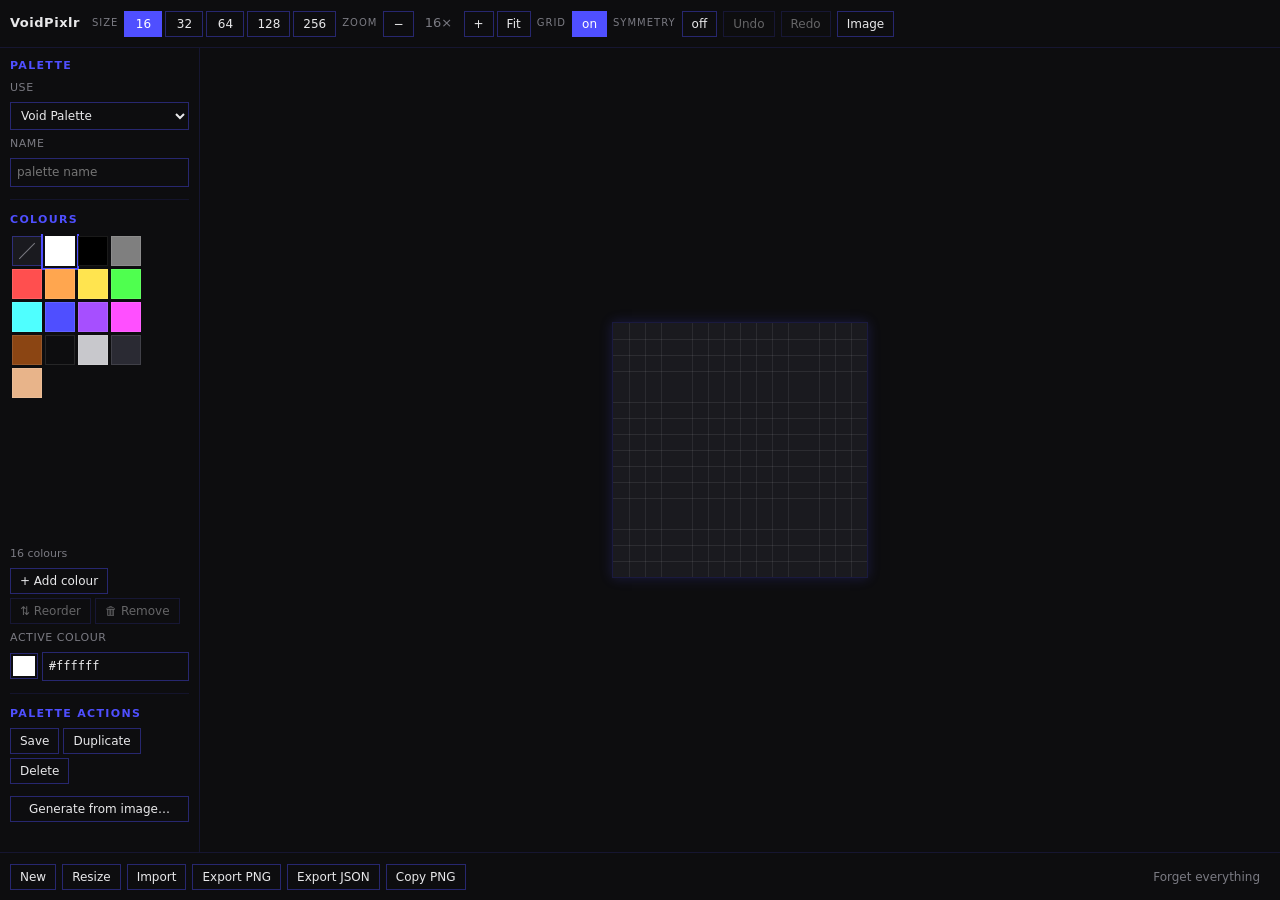
==== index.html @ ae6edea1 "VoidPixlr v2.0 — the pixel-art canvas and photo-to-pixel-art pipeline A pixel-art canvas for 16 to 2" ====
<!DOCTYPE html>
<html lang="en">
<head>
<meta charset="utf-8">
<meta name="viewport" content="width=device-width, initial-scale=1">
<title>VoidPixlr — pixel art, and photos into pixels</title>
<meta name="description" content="A pixel-art canvas for 16 to 256px art. Load a photo, frame it under a grid, pull a palette out of it and convert it to pixel art — entirely in your browser, with nothing ever uploaded.">
<meta name="color-scheme" content="dark">
<meta name="referrer" content="no-referrer">
<link rel="icon" href="data:image/svg+xml,%3Csvg xmlns='http://www.w3.org/2000/svg' viewBox='0 0 16 16'%3E%3Crect width='16' height='16' fill='%230d0d0f'/%3E%3Crect x='2' y='2' width='5' height='5' fill='%234f4fff'/%3E%3Crect x='9' y='9' width='5' height='5' fill='%23e8e8ea'/%3E%3C/svg%3E">
<link rel="stylesheet" href="css/style.css">
</head>
<body>

<div class="app">

  <!-- ── Top bar ──────────────────────────────────────────────────────────── -->
  <!-- Every group is labelled. A bare "G" or a naked row of numbers gave no
       clue what it was; the label says what the group is, and the button
       says what the group is doing. -->
  <header class="top-bar" id="top">
    <span class="wordmark">VoidPixlr</span>

    <div class="group" role="group" aria-label="Canvas size">
      <span class="group-label">Size</span>
      <button type="button" class="btn size-btn" id="size-16">16</button>
      <button type="button" class="btn size-btn" id="size-32">32</button>
      <button type="button" class="btn size-btn" id="size-64">64</button>
      <button type="button" class="btn size-btn" id="size-128">128</button>
      <button type="button" class="btn size-btn" id="size-256">256</button>
    </div>

    <div class="group" role="group" aria-label="Zoom">
      <span class="group-label">Zoom</span>
      <button type="button" class="btn" id="zoom-out" aria-label="Zoom out">&minus;</button>
      <span class="readout" id="zoom-readout">16&times;</span>
      <button type="button" class="btn" id="zoom-in" aria-label="Zoom in">+</button>
      <button type="button" class="btn" id="zoom-fit">Fit</button>
    </div>

    <div class="group" role="group" aria-label="Grid lines">
      <span class="group-label">Grid</span>
      <button type="button" class="btn" id="grid-toggle" title="Grid lines (G)">on</button>
    </div>

    <div class="group" role="group" aria-label="Symmetry">
      <span class="group-label">Symmetry</span>
      <button type="button" class="btn" id="symmetry-toggle" title="Symmetry (S)">off</button>
    </div>

    <button type="button" class="btn" id="undo">Undo</button>
    <button type="button" class="btn" id="redo">Redo</button>
    <button type="button" class="btn" id="workspace-toggle" title="Image workspace (W)">Image</button>
  </header>

  <!-- ── The alert bar ────────────────────────────────────────────────────── -->
  <!-- A failed load used to write its message into a panel that was hidden,
       so the app said nothing at all. This is always where it goes. -->
  <div class="alert" id="alert" hidden>
    <span class="alert-text" id="alert-text"></span>
    <button type="button" class="btn" id="alert-dismiss">Dismiss</button>
  </div>

  <!-- ── Reference strip ──────────────────────────────────────────────────── -->
  <div class="reference-strip" id="reference-strip" hidden>
    <span class="group-label">Reference</span>
    <button type="button" class="btn" id="reference-load">Load&hellip;</button>
    <span class="strip-name" id="reference-name">image</span>
    <div class="group" role="group" aria-label="Reference mode">
      <span class="group-label">Mode</span>
      <button type="button" class="btn" id="reference-mode" title="Reference mode (M)">off</button>
    </div>
    <label class="strip-label" for="reference-opacity">
      Opacity
      <input type="range" id="reference-opacity" min="0" max="100" value="50">
      <span class="readout" id="reference-opacity-value">50%</span>
    </label>
    <div class="group" role="group" aria-label="Reference fit">
      <span class="group-label">Fit</span>
      <button type="button" class="btn" id="reference-fit" title="Reference fit (F)">cover</button>
    </div>
    <button type="button" class="btn" id="reference-clear">Clear</button>
    <span class="never">never uploaded</span>
  </div>

  <!-- ── Inline panels ────────────────────────────────────────────────────── -->
  <div class="panel-row" id="panels">
    <div class="inline-panel" id="resize-panel" hidden>
      <span id="resize-label">Resize?</span>
      <button type="button" class="btn" id="resize-confirm">Resize</button>
      <button type="button" class="btn" id="resize-cancel">Cancel</button>
    </div>

    <div class="inline-panel" id="export-panel" hidden>
      <span class="panel-label">PNG scale</span>
      <button type="button" class="btn" id="export-scale-1">1&times;</button>
      <button type="button" class="btn" id="export-scale-4">4&times;</button>
      <button type="button" class="btn" id="export-scale-8">8&times;</button>
      <button type="button" class="btn" id="export-scale-16">16&times;</button>
      <button type="button" class="btn" id="export-scale-32">32&times;</button>
      <button type="button" class="btn" id="export-background">Background: transparent</button>
    </div>

    <div class="inline-panel" id="import-panel" hidden>
      <button type="button" class="btn" id="import-json">Import JSON&hellip;</button>
      <button type="button" class="btn" id="import-png">Import PNG&hellip;</button>
      <button type="button" class="btn" id="import-reference">Load PNG as reference&hellip;</button>
      <span class="panel-label">JSON palette</span>
      <button type="button" class="btn import-mode is-active" id="import-adopt">Adopt the file&rsquo;s</button>
      <button type="button" class="btn import-mode" id="import-remap">Remap to mine</button>
      <button type="button" class="btn" id="import-scale" hidden>Scale</button>
      <button type="button" class="btn" id="import-crop" hidden>Crop top-left</button>
      <span class="panel-error" id="import-error"></span>
    </div>
  </div>

  <!-- ── Sidebar ──────────────────────────────────────────────────────────── -->
  <aside class="sidebar" id="sidebar">
    <div class="side-block">

      <section class="side-group">
        <h2 class="side-title">Palette</h2>
        <label class="side-label" for="palette-select">Use</label>
        <select id="palette-select" class="select"></select>

        <label class="side-label" for="palette-name">Name</label>
        <input type="text" id="palette-name" class="text-input" aria-label="Palette name" placeholder="palette name">
      </section>

      <section class="side-group">
        <h2 class="side-title">Colours</h2>
        <div class="swatch-grid" id="swatch-grid"></div>
        <p class="side-note" id="palette-count"></p>
        <p class="side-note accent-note" id="palette-stage-note" hidden></p>

        <div class="side-row wrap">
          <button type="button" class="btn" id="palette-add">+ Add</button>
          <button type="button" class="btn" id="palette-reorder">&#8645; Reorder</button>
          <button type="button" class="btn" id="palette-remove">&#128465; Remove</button>
        </div>

        <label class="side-label" for="colour-input">Active colour</label>
        <div class="side-row">
          <input type="color" id="colour-input" aria-label="Pick a colour">
          <input type="text" id="colour-hex" class="text-input hex-input" aria-label="Hex colour" placeholder="#rrggbb" spellcheck="false">
        </div>
      </section>

      <section class="side-group">
        <h2 class="side-title">Palette actions</h2>
        <div class="side-row wrap">
          <button type="button" class="btn" id="palette-save">Save</button>
          <button type="button" class="btn" id="palette-duplicate">Duplicate</button>
          <button type="button" class="btn" id="palette-delete">Delete</button>
        </div>

        <button type="button" class="btn wide" id="palette-generate">Generate from image&hellip;</button>
        <p class="side-note" id="sidebar-note"></p>
      </section>

    </div>
  </aside>

  <!-- ── Centre ───────────────────────────────────────────────────────────── -->
  <main class="centre" id="centre">

    <div class="canvas-view" id="canvas-view">
      <div class="canvas-region" id="canvas-region">
        <canvas class="art-canvas" id="art-canvas" width="256" height="256"></canvas>
      </div>
    </div>

    <div class="workspace" id="workspace" hidden>

      <div class="ws-blocks">
        <!-- The scrolling part. The primary action is pinned below it, so it
             can never be scrolled out of reach or sliced in half. -->
        <div class="ws-scroll">

        <section class="ws-block">
          <h2 class="ws-title">Source</h2>
          <p class="ws-note" id="ws-load-note"></p>
          <div class="ws-row">
            <span class="panel-label">Framing</span>
            <button type="button" class="btn" id="ws-fit">Fit</button>
            <button type="button" class="btn" id="ws-pixel">Pixel</button>
            <button type="button" class="btn" id="ws-zoom-out">&minus;</button>
            <span class="readout" id="ws-zoom-readout">1&times;</span>
            <button type="button" class="btn" id="ws-zoom-in">+</button>
          </div>

          <div class="ws-slider">
            <label for="ws-black">Black point <span class="readout" id="ws-black-value">0%</span></label>
            <input type="range" id="ws-black" min="0" max="40" value="0">
          </div>
          <div class="ws-slider">
            <label for="ws-white">White point <span class="readout" id="ws-white-value">100%</span></label>
            <input type="range" id="ws-white" min="60" max="100" value="100">
          </div>
          <div class="ws-slider">
            <label for="ws-brightness">Brightness <span class="readout" id="ws-brightness-value">100%</span></label>
            <input type="range" id="ws-brightness" min="0" max="200" value="100">
          </div>
          <div class="ws-slider">
            <label for="ws-contrast">Contrast <span class="readout" id="ws-contrast-value">100%</span></label>
            <input type="range" id="ws-contrast" min="0" max="200" value="100">
          </div>
          <div class="ws-slider">
            <label for="ws-saturation">Saturation <span class="readout" id="ws-saturation-value">100%</span></label>
            <input type="range" id="ws-saturation" min="0" max="200" value="100">
          </div>
          <div class="ws-slider">
            <label for="ws-hue">Hue shift <span class="readout" id="ws-hue-value">0&deg;</span></label>
            <input type="range" id="ws-hue" min="-180" max="180" value="0">
          </div>
          <div class="ws-row">
            <label class="check"><input type="checkbox" id="ws-grey"> Greyscale</label>
            <button type="button" class="btn" id="ws-auto-levels" title="Auto levels (L)">Auto levels</button>
          </div>
        </section>

        <section class="ws-block">
          <h2 class="ws-title">Palette</h2>
          <div class="ws-row">
            <span class="panel-label">Colours</span>
            <button type="button" class="btn" id="ws-count-16">16</button>
            <button type="button" class="btn is-active" id="ws-count-32">32</button>
            <button type="button" class="btn" id="ws-count-64">64</button>
            <button type="button" class="btn" id="ws-extract">Extract</button>
          </div>
          <p class="ws-note" id="ws-palette-status"></p>

          <div class="ws-tune" id="ws-tune" hidden>
            <div class="ws-slider">
              <label for="ws-tune-saturation">Saturation</label>
              <input type="range" id="ws-tune-saturation" min="0" max="200" value="100">
            </div>
            <div class="ws-slider">
              <label for="ws-tune-brightness">Brightness</label>
              <input type="range" id="ws-tune-brightness" min="0" max="200" value="100">
            </div>
            <div class="ws-slider">
              <label for="ws-tune-contrast">Contrast</label>
              <input type="range" id="ws-tune-contrast" min="0" max="200" value="100">
            </div>
            <div class="ws-slider">
              <label for="ws-tune-hue">Hue shift</label>
              <input type="range" id="ws-tune-hue" min="-180" max="180" value="0">
            </div>
            <div class="ws-slider">
              <label for="ws-tune-posterise">Posterise</label>
              <input type="range" id="ws-tune-posterise" min="0" max="8" value="0">
            </div>
            <div class="ws-row wrap">
              <button type="button" class="btn" id="ws-preset-pop">Sprite pop</button>
              <button type="button" class="btn" id="ws-preset-muted">Muted</button>
              <button type="button" class="btn" id="ws-preset-deep">Deep</button>
              <button type="button" class="btn" id="ws-preset-pastel">Pastel</button>
              <button type="button" class="btn" id="ws-preset-normalise">Normalise</button>
            </div>
            <p class="ws-note" id="ws-tune-status"></p>
          </div>

          <div class="ws-targets" id="ws-targets" hidden>
            <div class="ws-row wrap">
              <button type="button" class="btn" id="ws-target-replace">Replace active</button>
              <button type="button" class="btn" id="ws-target-append">Append</button>
              <button type="button" class="btn" id="ws-target-new">Save as new&hellip;</button>
              <button type="button" class="btn" id="ws-stage-cancel">Cancel</button>
            </div>
            <div class="ws-row">
              <input type="text" id="ws-target-name" class="text-input" placeholder="new palette name" aria-label="New palette name">
            </div>
          </div>
        </section>

        <section class="ws-block">
          <h2 class="ws-title">Convert</h2>
          <div class="ws-row">
            <span class="panel-label">Size</span>
            <button type="button" class="btn" id="ws-size-16">16</button>
            <button type="button" class="btn is-active" id="ws-size-32">32</button>
            <button type="button" class="btn" id="ws-size-64">64</button>
            <button type="button" class="btn" id="ws-size-128">128</button>
            <button type="button" class="btn" id="ws-size-256">256</button>
          </div>
          <div class="ws-row">
            <span class="panel-label">Sample</span>
            <button type="button" class="btn import-mode is-active" data-group="ws-sample" data-value="average" id="ws-sample-average">Average</button>
            <button type="button" class="btn import-mode" data-group="ws-sample" data-value="nearest" id="ws-sample-nearest">Nearest</button>
          </div>
          <div class="ws-row wrap">
            <span class="panel-label">Match</span>
            <button type="button" class="btn import-mode is-active" data-group="ws-match" data-value="flat" id="ws-match-flat">Flat</button>
            <button type="button" class="btn import-mode" data-group="ws-match" data-value="bayer" id="ws-match-bayer">Bayer</button>
            <button type="button" class="btn import-mode" data-group="ws-match" data-value="floyd" id="ws-match-floyd">Floyd</button>
            <button type="button" class="btn import-mode" data-group="ws-match" data-value="clustered" id="ws-match-clustered">Clustered</button>
          </div>
        </section>

        </div>

        <!-- The pinned action. It never scrolls away and is never cut. -->
        <div class="ws-foot">
          <button type="button" class="btn wide accent-btn" id="ws-convert">Convert to canvas</button>
          <p class="ws-note" id="ws-status"></p>
        </div>
      </div>

      <div class="ws-stage">
        <!-- The pane label is a header, not an overlay: it used to sit on top
             of the image, and the grid lines ran through the text. -->
        <div class="ws-pane">
          <div class="pane-head"><span class="pane-label">Source &middot; pan and zoom</span></div>
          <canvas id="source-pane"></canvas>
          <p class="pane-empty" id="ws-source-empty">Drop an image here, or press I</p>
        </div>
        <div class="ws-pane">
          <div class="pane-head"><span class="pane-label">Result &middot; live</span></div>
          <canvas id="preview-pane"></canvas>
        </div>
      </div>

    </div>
  </main>

  <!-- ── Bottom bar ───────────────────────────────────────────────────────── -->
  <!-- The artwork's own lifecycle: make it, bring it in, take it out. The top
       bar is for working on it. -->
  <footer class="bottom-bar" id="bottom">
    <button type="button" class="btn" id="new-canvas" title="New (R)">New</button>
    <button type="button" class="btn" id="resize-toggle">Resize</button>
    <button type="button" class="btn" id="import">Import</button>
    <button type="button" class="btn" id="export-png">Export PNG</button>
    <button type="button" class="btn" id="export-json">Export JSON</button>
    <button type="button" class="btn" id="copy-png">Copy PNG</button>
    <span class="spacer"></span>
    <button type="button" class="btn dim" id="forget">Forget everything</button>
  </footer>

</div>

<!-- Hidden file inputs. Nothing is uploaded — these files are read locally. -->
<input type="file" id="file-image" accept="image/*" hidden>
<input type="file" id="file-json" accept="application/json,.json" hidden>
<input type="file" id="file-png" accept="image/png" hidden>

<script src="js/quantise.js"></script>
<script src="js/palette.js"></script>
<script src="js/history.js"></script>
<script src="js/storage.js"></script>
<script src="js/canvas.js"></script>
<script src="js/reference.js"></script>
<script src="js/io.js"></script>
<script src="js/workspace.js"></script>
<script src="js/app.js"></script>
</body>
</html>
---- css/style.css ----
/* ==========================================================================
   VoidPixlr — style.css

   The Void aesthetic, unchanged from v1 and still the product:

     · no gradients
     · no rounded corners
     · no animations and no transitions
     · no shadows, except the canvas glow

   The type is the operating system's. No web fonts, no CDN, no third-party
   anything — the page loads exactly the files it needs, from its own server.
   ========================================================================== */

:root {
  --bg: #0d0d0f;
  --fg: #e8e8ea;
  --muted: #7a7a82;
  --accent: #4f4fff;
  --accent-soft: rgba(79, 79, 255, 0.20);
  --edge: rgba(79, 79, 255, 0.40);
  --pixel-empty: #1a1a1f;
  --grid-line: rgba(255, 255, 255, 0.08);
  --wash: rgba(13, 13, 15, 0.45);

  --topbar: 48px;
  --strip: 36px;
  --sidebar: 200px;
  --font: Inter, "JetBrains Mono", system-ui, -apple-system, sans-serif;
}

* {
  box-sizing: border-box;
}

/* The `hidden` attribute must win over any layout rule below it — several
   elements here are laid out with flex or grid, which would otherwise
   override the browser's own `[hidden] { display: none }`. */
[hidden] {
  display: none !important;
}

html,
body {
  height: 100%;
}

body {
  margin: 0;
  background: var(--bg);
  color: var(--fg);
  font-family: var(--font);
  font-size: 13px;
  line-height: 1.45;
  -webkit-font-smoothing: antialiased;
}

/* ── Layout ──────────────────────────────────────────────────────────────── */

.app {
  display: grid;
  grid-template-columns: var(--sidebar) minmax(0, 1fr);
  grid-template-rows: auto auto auto auto minmax(0, 1fr) auto;
  grid-template-areas:
    "top     top"
    "alert   alert"
    "strip   strip"
    "panels  panels"
    "sidebar centre"
    "bottom  bottom";
  height: 100vh;
  width: 100%;
}

.top-bar { grid-area: top; }
.alert { grid-area: alert; }
.reference-strip { grid-area: strip; }
.panel-row { grid-area: panels; }
.sidebar { grid-area: sidebar; }
.centre { grid-area: centre; }
.bottom-bar { grid-area: bottom; }

/* ── The top bar ──────────────────────────────────────────────────────────── */

.top-bar {
  display: flex;
  align-items: center;
  gap: 6px;
  height: var(--topbar);
  padding: 0 10px;
  border-bottom: 1px solid rgba(79, 79, 255, 0.14);
  overflow-x: auto;
}

.wordmark {
  font-weight: 600;
  letter-spacing: 0.04em;
  margin-right: 6px;
  white-space: nowrap;
}

.spacer {
  flex: 1 1 auto;
}

.group {
  display: flex;
  align-items: center;
  gap: 3px;
}

/* The label that says what a group of buttons is for. Without it a row of
   numbers, or a lone "G", gave no clue. Uppercase and letter-spaced, to
   match the workspace's section titles. */
.group-label {
  color: var(--muted);
  font-size: 10px;
  letter-spacing: 0.1em;
  text-transform: uppercase;
  white-space: nowrap;
  margin-right: 3px;
}

/* The alert bar. A failed load used to write into a panel that was hidden,
   so the app said nothing at all. */
.alert {
  display: flex;
  align-items: center;
  gap: 10px;
  padding: 7px 10px;
  border-bottom: 1px solid rgba(255, 79, 79, 0.35);
  background: rgba(255, 79, 79, 0.08);
}

.alert-text {
  color: #ff8080;
  font-size: 12px;
}

.alert .btn {
  margin-left: auto;
  flex: 0 0 auto;
}

.readout {
  display: inline-block;
  min-width: 44px;
  text-align: center;
  color: var(--muted);
  font-variant-numeric: tabular-nums;
  white-space: nowrap;
}

/* ── Buttons ──────────────────────────────────────────────────────────────── */

.btn {
  appearance: none;
  background: transparent;
  border: 1px solid var(--edge);
  border-radius: 0;
  color: var(--fg);
  font: inherit;
  font-size: 12px;
  line-height: 1;
  padding: 6px 9px;
  cursor: pointer;
  white-space: nowrap;
}

.btn:hover:not(:disabled) {
  border-color: var(--accent);
}

.btn:focus-visible {
  outline: 1px solid var(--accent);
  outline-offset: 1px;
}

.btn:disabled {
  opacity: 0.4;
  cursor: default;
}

.btn.is-active {
  background: var(--accent);
  border-color: var(--accent);
  color: #ffffff;
}

.btn.dim {
  border-color: transparent;
  color: var(--muted);
}

.btn.dim:hover {
  color: var(--fg);
}

.btn.wide {
  width: 100%;
  text-align: center;
  margin-top: 6px;
}

.accent-btn {
  border-color: var(--accent);
  color: var(--accent);
}

.accent-btn:hover {
  background: var(--accent);
  color: #ffffff;
}

.size-btn {
  min-width: 38px;
}

/* ── The reference strip ───────────────────────────────────────────────────── */

.reference-strip {
  display: flex;
  align-items: center;
  gap: 8px;
  height: var(--strip);
  padding: 0 10px;
  border-bottom: 1px solid rgba(79, 79, 255, 0.14);
  background: rgba(79, 79, 255, 0.04);
  overflow-x: auto;
}

.strip-name {
  color: var(--muted);
  max-width: 220px;
  overflow: hidden;
  text-overflow: ellipsis;
  white-space: nowrap;
}

.strip-label {
  display: flex;
  align-items: center;
  gap: 6px;
  color: var(--muted);
  white-space: nowrap;
}

.never {
  color: var(--accent);
  border: 1px solid var(--edge);
  padding: 3px 7px;
  font-size: 11px;
  letter-spacing: 0.06em;
  text-transform: uppercase;
  white-space: nowrap;
}

/* ── Inline panels ─────────────────────────────────────────────────────────── */

.panel-row:empty {
  display: none;
}

.inline-panel {
  display: flex;
  align-items: center;
  gap: 6px;
  flex-wrap: wrap;
  padding: 6px 10px;
  border-bottom: 1px solid rgba(79, 79, 255, 0.14);
}

.inline-panel[hidden] {
  display: none;
}

.panel-label {
  color: var(--muted);
  font-size: 11px;
  letter-spacing: 0.05em;
  text-transform: uppercase;
}

.panel-error {
  color: #ff4f4f;
  font-size: 12px;
}

/* ── The sidebar ───────────────────────────────────────────────────────────── */

.sidebar {
  border-right: 1px solid rgba(79, 79, 255, 0.14);
  padding: 10px;
  display: grid;
  /* Palette, colours, actions. The colours section takes the slack, so the
     swatch grid is the only thing that ever scrolls — no control is ever
     cut in half by the edge of the column. */
  grid-template-rows: auto minmax(0, 1fr) auto;
  gap: 12px;
  min-height: 0;
  overflow-y: auto;
}

.side-block {
  display: contents;
}

/* A titled group inside the sidebar, so the controls are not one long
   undifferentiated list. */
.side-group {
  display: flex;
  flex-direction: column;
  gap: 6px;
  padding-bottom: 12px;
  border-bottom: 1px solid rgba(79, 79, 255, 0.12);
  min-height: 0;
}

.side-group > * {
  flex: 0 0 auto;
}

.side-group:last-child {
  padding-bottom: 0;
  border-bottom: none;
}

.side-title {
  margin: 0;
  color: var(--accent);
  font-size: 11px;
  letter-spacing: 0.12em;
  text-transform: uppercase;
  font-weight: 600;
}

.side-label {
  color: var(--muted);
  font-size: 11px;
  letter-spacing: 0.05em;
  text-transform: uppercase;
}

.side-row {
  display: flex;
  align-items: center;
  gap: 4px;
}

.side-row.wrap {
  flex-wrap: wrap;
}

.side-note {
  margin: 0;
  color: var(--muted);
  font-size: 11px;
  min-height: 14px;
}

.accent-note {
  color: var(--accent);
}

.select,
.text-input {
  background: transparent;
  border: 1px solid var(--edge);
  border-radius: 0;
  color: var(--fg);
  font: inherit;
  font-size: 12px;
  padding: 5px 6px;
  width: 100%;
}

.select:focus,
.text-input:focus {
  outline: none;
  border-color: var(--accent);
}

.hex-input {
  font-family: "JetBrains Mono", ui-monospace, monospace;
}

input[type="color"] {
  appearance: none;
  -webkit-appearance: none;
  background: transparent;
  border: 1px solid var(--edge);
  border-radius: 0;
  padding: 0;
  width: 34px;
  height: 26px;
  cursor: pointer;
}

input[type="color"]::-webkit-color-swatch-wrapper {
  padding: 2px;
}

input[type="color"]::-webkit-color-swatch {
  border: none;
  border-radius: 0;
}

input[type="color"]::-moz-color-swatch {
  border: none;
  border-radius: 0;
}

/* ── The swatch grid ───────────────────────────────────────────────────────── */

/* The swatch grid is the only part of the sidebar that scrolls. It takes
   the slack the column has and keeps everything else at its natural size,
   so no button is ever sliced by the edge. */
.swatch-grid {
  display: grid;
  grid-template-columns: repeat(4, 30px);
  align-content: start;
  gap: 3px;
  flex: 1 1 auto;
  min-height: 0;
  max-height: 460px;
  overflow-y: auto;
  padding: 2px;
}

.swatch {
  appearance: none;
  width: 30px;
  height: 30px;
  padding: 0;
  border: 1px solid rgba(255, 255, 255, 0.10);
  border-radius: 0;
  cursor: pointer;
  position: relative;
}

.swatch.is-active {
  outline: 2px solid var(--accent);
  outline-offset: 2px;
}

.swatch.is-drop {
  outline: 2px dashed var(--accent);
  outline-offset: 1px;
}

.swatch.is-dragging {
  opacity: 0.4;
}

/* The eraser tile: a slash, visually distinct from a colour. Drawn with a
   rotated rule rather than a gradient — the aesthetic forbids gradients. */
.swatch-eraser {
  background: var(--pixel-empty);
  border-color: var(--edge);
  position: relative;
}

.swatch-eraser::after {
  content: "";
  position: absolute;
  left: 50%;
  top: 50%;
  width: 22px;
  height: 1px;
  background: var(--muted);
  transform: translate(-50%, -50%) rotate(-45deg);
}

/* ── The centre ────────────────────────────────────────────────────────────── */

.centre {
  position: relative;
  min-width: 0;
  min-height: 0;
  overflow: hidden;
}

.canvas-view {
  position: absolute;
  inset: 0;
}

.canvas-view[hidden] {
  display: none;
}

.canvas-region {
  width: 100%;
  height: 100%;
  overflow: auto;
  display: flex;
  align-items: center;
  justify-content: center;
  padding: 16px;
}

.art-canvas {
  display: block;
  border: 1px solid var(--accent-soft);
  box-shadow: 0 0 12px var(--accent-soft);
  touch-action: none;
  cursor: crosshair;
  image-rendering: pixelated;
}

.canvas-view.is-drop-target .art-canvas {
  border-color: var(--accent);
}

/* ── The Image workspace ───────────────────────────────────────────────────── */

.workspace {
  position: absolute;
  inset: 0;
  display: grid;
  grid-template-columns: 268px minmax(0, 1fr);
  min-height: 0;
}

.workspace[hidden] {
  display: none;
}

.ws-blocks {
  border-right: 1px solid rgba(79, 79, 255, 0.14);
  display: grid;
  grid-template-rows: minmax(0, 1fr) auto;
  min-height: 0;
}

/* The scrolling column of controls. */
.ws-scroll {
  overflow-y: auto;
  padding: 10px;
  min-height: 0;
}

/* The pinned action. "Convert to canvas" is the point of the whole
   workspace, so it sits at the bottom of the column, always visible —
   never scrolled out of reach and never sliced in half by the edge. */
.ws-foot {
  border-top: 1px solid rgba(79, 79, 255, 0.14);
  padding: 8px 10px;
  background: var(--bg);
}

.ws-foot .ws-note {
  margin: 6px 0 0;
}

.ws-block {
  padding-bottom: 12px;
  margin-bottom: 12px;
  border-bottom: 1px solid rgba(79, 79, 255, 0.12);
}

.ws-block:last-child {
  border-bottom: none;
}

.ws-title {
  margin: 0 0 8px;
  font-size: 11px;
  letter-spacing: 0.12em;
  text-transform: uppercase;
  color: var(--accent);
  font-weight: 600;
}

.ws-note {
  margin: 6px 0;
  color: var(--muted);
  font-size: 11px;
  line-height: 1.4;
}

.ws-row {
  display: flex;
  align-items: center;
  gap: 4px;
  margin-bottom: 6px;
}

.ws-row.wrap {
  flex-wrap: wrap;
}

.ws-slider {
  margin-bottom: 6px;
}

.ws-slider label {
  display: flex;
  justify-content: space-between;
  color: var(--muted);
  font-size: 11px;
  margin-bottom: 2px;
}

.ws-tune,
.ws-targets {
  margin-top: 8px;
  padding-top: 8px;
  border-top: 1px solid rgba(79, 79, 255, 0.12);
}

.check {
  display: flex;
  align-items: center;
  gap: 5px;
  color: var(--muted);
  font-size: 11px;
}

.ws-stage {
  display: grid;
  grid-template-columns: minmax(0, 1fr) minmax(0, 1fr);
  min-width: 0;
  min-height: 0;
}

.ws-pane {
  position: relative;
  display: grid;
  grid-template-rows: auto minmax(0, 1fr);
  min-width: 0;
  min-height: 0;
  border-right: 1px solid rgba(79, 79, 255, 0.14);
  overflow: hidden;
}

.ws-pane:last-child {
  border-right: none;
}

/* The pane's own header row. The label used to float over the canvas, and
   the grid lines ran straight through the text. */
.pane-head {
  border-bottom: 1px solid rgba(79, 79, 255, 0.14);
  padding: 5px 8px;
  min-height: 24px;
  display: flex;
  align-items: center;
}

.ws-pane canvas {
  display: block;
  width: 100%;
  height: 100%;
  image-rendering: pixelated;
  touch-action: none;
}

#source-pane {
  cursor: grab;
}

#source-pane.is-panning {
  cursor: grabbing;
}

.pane-label {
  color: var(--muted);
  font-size: 10px;
  letter-spacing: 0.1em;
  text-transform: uppercase;
  pointer-events: none;
}

.pane-empty {
  position: absolute;
  top: 50%;
  left: 0;
  right: 0;
  margin: 0;
  text-align: center;
  color: var(--muted);
  font-size: 12px;
  pointer-events: none;
}

.pane-empty[hidden] {
  display: none;
}

/* ── The bottom bar ────────────────────────────────────────────────────────── */

.bottom-bar {
  display: flex;
  align-items: center;
  gap: 6px;
  height: var(--topbar);
  padding: 0 10px;
  border-top: 1px solid rgba(79, 79, 255, 0.14);
}

/* ── Range inputs ──────────────────────────────────────────────────────────── */

input[type="range"] {
  appearance: none;
  -webkit-appearance: none;
  background: transparent;
  width: 100%;
  height: 16px;
  cursor: pointer;
}

input[type="range"]::-webkit-slider-runnable-track {
  height: 1px;
  background: var(--edge);
}

input[type="range"]::-moz-range-track {
  height: 1px;
  background: var(--edge);
}

input[type="range"]::-webkit-slider-thumb {
  -webkit-appearance: none;
  width: 9px;
  height: 13px;
  margin-top: -6px;
  background: var(--accent);
  border: none;
  border-radius: 0;
}

input[type="range"]::-moz-range-thumb {
  width: 9px;
  height: 13px;
  background: var(--accent);
  border: none;
  border-radius: 0;
}

.strip-label input[type="range"] {
  width: 90px;
}

/* ── The 404 page ─────────────────────────────────────────────────────────── */

.notfound {
  display: flex;
  flex-direction: column;
  align-items: flex-start;
  justify-content: center;
  gap: 4px;
  height: 100%;
  padding: 0 10%;
}

.notfound-code {
  margin: 0;
  color: var(--accent);
  letter-spacing: 0.2em;
  font-size: 12px;
}

.notfound-title {
  margin: 0;
  font-size: 28px;
  font-weight: 600;
}

.notfound-text {
  margin: 4px 0 16px;
  color: var(--muted);
}

.notfound-note {
  margin: 24px 0 0;
  color: var(--muted);
  font-size: 11px;
}

/* ── Narrower windows ──────────────────────────────────────────────────────── */

@media (max-width: 1100px) {
  .workspace {
    grid-template-columns: 240px minmax(0, 1fr);
  }

  .ws-stage {
    grid-template-columns: minmax(0, 1fr);
    grid-template-rows: minmax(0, 1fr) minmax(0, 1fr);
  }
}

/* On a short window the sidebar's content is taller than the column, and
   the scroll edge cut the last button in half — which reads as a broken
   layout rather than as a scrollable one. The swatch grid now takes the
   slack instead, so the column never overflows at any height. */
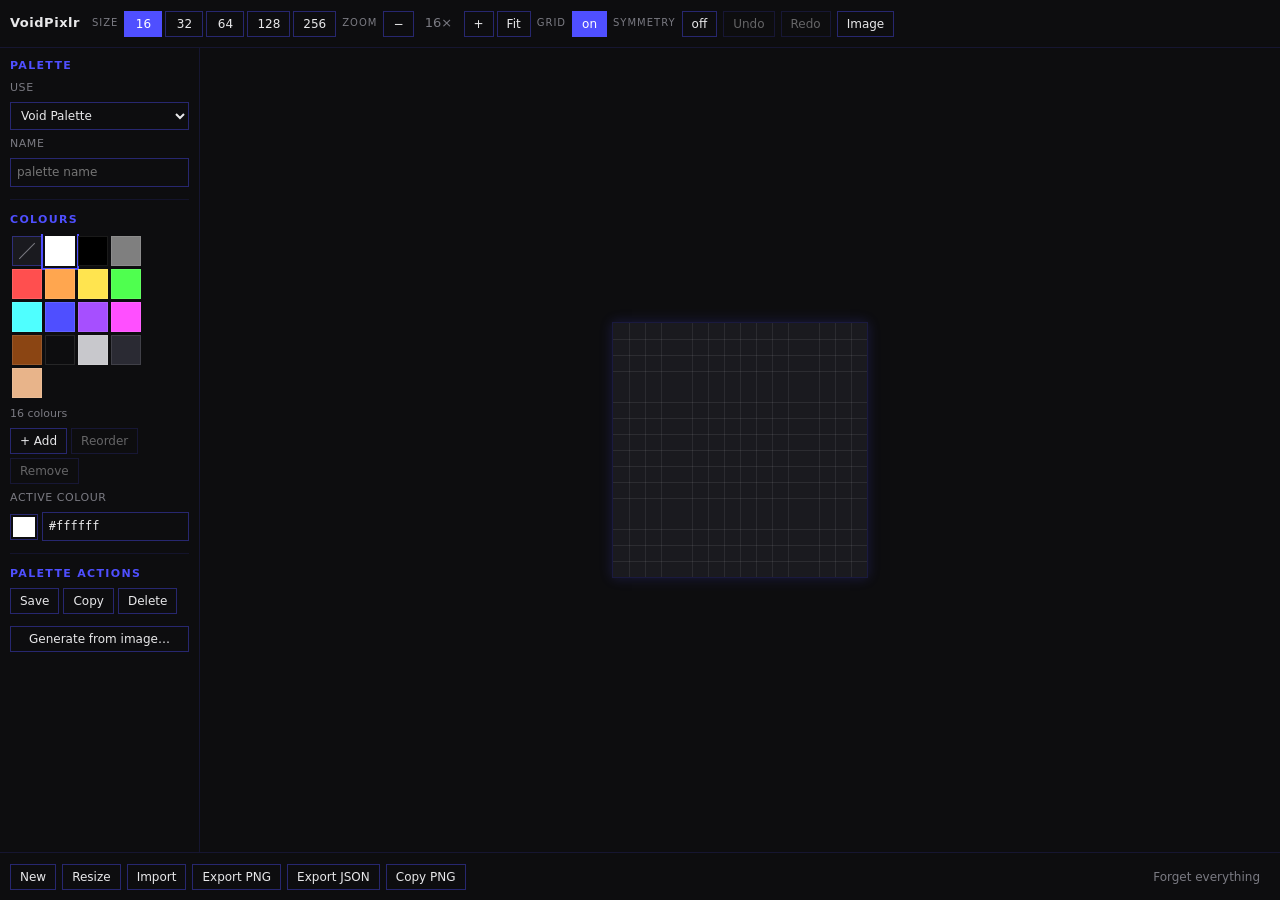
==== commit 84818b60: "Fix the four UI faults the user reported A loaded photo was invisible: the reference mode defaulted " ====
--- a/index.html
+++ b/index.html
@@ -135,8 +135,8 @@
 
         <div class="side-row wrap">
           <button type="button" class="btn" id="palette-add">+ Add</button>
-          <button type="button" class="btn" id="palette-reorder">&#8645; Reorder</button>
-          <button type="button" class="btn" id="palette-remove">&#128465; Remove</button>
+          <button type="button" class="btn" id="palette-reorder">Reorder</button>
+          <button type="button" class="btn" id="palette-remove">Remove</button>
         </div>
 
         <label class="side-label" for="colour-input">Active colour</label>
@@ -150,7 +150,7 @@
         <h2 class="side-title">Palette actions</h2>
         <div class="side-row wrap">
           <button type="button" class="btn" id="palette-save">Save</button>
-          <button type="button" class="btn" id="palette-duplicate">Duplicate</button>
+          <button type="button" class="btn" id="palette-duplicate">Copy</button>
           <button type="button" class="btn" id="palette-delete">Delete</button>
         </div>
 
@@ -180,13 +180,15 @@
         <section class="ws-block">
           <h2 class="ws-title">Source</h2>
           <p class="ws-note" id="ws-load-note"></p>
-          <div class="ws-row">
+          <div class="ws-labelled">
             <span class="panel-label">Framing</span>
-            <button type="button" class="btn" id="ws-fit">Fit</button>
-            <button type="button" class="btn" id="ws-pixel">Pixel</button>
-            <button type="button" class="btn" id="ws-zoom-out">&minus;</button>
-            <span class="readout" id="ws-zoom-readout">1&times;</span>
-            <button type="button" class="btn" id="ws-zoom-in">+</button>
+            <div class="ws-row">
+              <button type="button" class="btn" id="ws-fit">Fit</button>
+              <button type="button" class="btn" id="ws-pixel">Pixel</button>
+              <button type="button" class="btn" id="ws-zoom-out">&minus;</button>
+              <span class="readout" id="ws-zoom-readout">1&times;</span>
+              <button type="button" class="btn" id="ws-zoom-in">+</button>
+            </div>
           </div>
 
           <div class="ws-slider">
@@ -214,19 +216,21 @@
             <input type="range" id="ws-hue" min="-180" max="180" value="0">
           </div>
           <div class="ws-row">
-            <label class="check"><input type="checkbox" id="ws-grey"> Greyscale</label>
-            <button type="button" class="btn" id="ws-auto-levels" title="Auto levels (L)">Auto levels</button>
+              <label class="check"><input type="checkbox" id="ws-grey"> Greyscale</label>
+              <button type="button" class="btn" id="ws-auto-levels" title="Auto levels (L)">Auto levels</button>
           </div>
         </section>
 
         <section class="ws-block">
           <h2 class="ws-title">Palette</h2>
-          <div class="ws-row">
+          <div class="ws-labelled">
             <span class="panel-label">Colours</span>
-            <button type="button" class="btn" id="ws-count-16">16</button>
-            <button type="button" class="btn is-active" id="ws-count-32">32</button>
-            <button type="button" class="btn" id="ws-count-64">64</button>
-            <button type="button" class="btn" id="ws-extract">Extract</button>
+            <div class="ws-row">
+              <button type="button" class="btn" id="ws-count-16">16</button>
+              <button type="button" class="btn is-active" id="ws-count-32">32</button>
+              <button type="button" class="btn" id="ws-count-64">64</button>
+              <button type="button" class="btn" id="ws-extract">Extract</button>
+            </div>
           </div>
           <p class="ws-note" id="ws-palette-status"></p>
 
@@ -252,49 +256,55 @@
               <input type="range" id="ws-tune-posterise" min="0" max="8" value="0">
             </div>
             <div class="ws-row wrap">
-              <button type="button" class="btn" id="ws-preset-pop">Sprite pop</button>
-              <button type="button" class="btn" id="ws-preset-muted">Muted</button>
-              <button type="button" class="btn" id="ws-preset-deep">Deep</button>
-              <button type="button" class="btn" id="ws-preset-pastel">Pastel</button>
-              <button type="button" class="btn" id="ws-preset-normalise">Normalise</button>
+                <button type="button" class="btn" id="ws-preset-pop">Sprite pop</button>
+                <button type="button" class="btn" id="ws-preset-muted">Muted</button>
+                <button type="button" class="btn" id="ws-preset-deep">Deep</button>
+                <button type="button" class="btn" id="ws-preset-pastel">Pastel</button>
+                <button type="button" class="btn" id="ws-preset-normalise">Normalise</button>
             </div>
             <p class="ws-note" id="ws-tune-status"></p>
           </div>
 
           <div class="ws-targets" id="ws-targets" hidden>
             <div class="ws-row wrap">
-              <button type="button" class="btn" id="ws-target-replace">Replace active</button>
-              <button type="button" class="btn" id="ws-target-append">Append</button>
-              <button type="button" class="btn" id="ws-target-new">Save as new&hellip;</button>
-              <button type="button" class="btn" id="ws-stage-cancel">Cancel</button>
-            </div>
-            <div class="ws-row">
-              <input type="text" id="ws-target-name" class="text-input" placeholder="new palette name" aria-label="New palette name">
+                <button type="button" class="btn" id="ws-target-replace">Replace active</button>
+                <button type="button" class="btn" id="ws-target-append">Append</button>
+                <button type="button" class="btn" id="ws-target-new">Save as new&hellip;</button>
+                <button type="button" class="btn" id="ws-stage-cancel">Cancel</button>
+            </div>
+            <div class="ws-row">
+                <input type="text" id="ws-target-name" class="text-input" placeholder="new palette name" aria-label="New palette name">
             </div>
           </div>
         </section>
 
         <section class="ws-block">
           <h2 class="ws-title">Convert</h2>
-          <div class="ws-row">
+          <div class="ws-labelled">
             <span class="panel-label">Size</span>
-            <button type="button" class="btn" id="ws-size-16">16</button>
-            <button type="button" class="btn is-active" id="ws-size-32">32</button>
-            <button type="button" class="btn" id="ws-size-64">64</button>
-            <button type="button" class="btn" id="ws-size-128">128</button>
-            <button type="button" class="btn" id="ws-size-256">256</button>
-          </div>
-          <div class="ws-row">
+            <div class="ws-row">
+              <button type="button" class="btn" id="ws-size-16">16</button>
+              <button type="button" class="btn is-active" id="ws-size-32">32</button>
+              <button type="button" class="btn" id="ws-size-64">64</button>
+              <button type="button" class="btn" id="ws-size-128">128</button>
+              <button type="button" class="btn" id="ws-size-256">256</button>
+            </div>
+          </div>
+          <div class="ws-labelled">
             <span class="panel-label">Sample</span>
-            <button type="button" class="btn import-mode is-active" data-group="ws-sample" data-value="average" id="ws-sample-average">Average</button>
-            <button type="button" class="btn import-mode" data-group="ws-sample" data-value="nearest" id="ws-sample-nearest">Nearest</button>
-          </div>
-          <div class="ws-row wrap">
+            <div class="ws-row">
+              <button type="button" class="btn import-mode is-active" data-group="ws-sample" data-value="average" id="ws-sample-average">Average</button>
+              <button type="button" class="btn import-mode" data-group="ws-sample" data-value="nearest" id="ws-sample-nearest">Nearest</button>
+            </div>
+          </div>
+          <div class="ws-labelled">
             <span class="panel-label">Match</span>
-            <button type="button" class="btn import-mode is-active" data-group="ws-match" data-value="flat" id="ws-match-flat">Flat</button>
-            <button type="button" class="btn import-mode" data-group="ws-match" data-value="bayer" id="ws-match-bayer">Bayer</button>
-            <button type="button" class="btn import-mode" data-group="ws-match" data-value="floyd" id="ws-match-floyd">Floyd</button>
-            <button type="button" class="btn import-mode" data-group="ws-match" data-value="clustered" id="ws-match-clustered">Clustered</button>
+            <div class="ws-row wrap">
+              <button type="button" class="btn import-mode is-active" data-group="ws-match" data-value="flat" id="ws-match-flat">Flat</button>
+              <button type="button" class="btn import-mode" data-group="ws-match" data-value="bayer" id="ws-match-bayer">Bayer</button>
+              <button type="button" class="btn import-mode" data-group="ws-match" data-value="floyd" id="ws-match-floyd">Floyd</button>
+              <button type="button" class="btn import-mode" data-group="ws-match" data-value="clustered" id="ws-match-clustered">Clustered</button>
+            </div>
           </div>
         </section>
 
--- a/css/style.css
+++ b/css/style.css
@@ -31,6 +31,30 @@
 
 * {
   box-sizing: border-box;
+}
+
+/* Scrollbars, in the brand's flat colours. The default light scrollbar
+   was a bright strip down the middle of a very dark page. */
+* {
+  scrollbar-width: thin;
+  scrollbar-color: rgba(79, 79, 255, 0.35) transparent;
+}
+
+::-webkit-scrollbar {
+  width: 8px;
+  height: 8px;
+}
+
+::-webkit-scrollbar-track {
+  background: transparent;
+}
+
+::-webkit-scrollbar-thumb {
+  background: rgba(79, 79, 255, 0.30);
+}
+
+::-webkit-scrollbar-thumb:hover {
+  background: rgba(79, 79, 255, 0.50);
 }
 
 /* The `hidden` attribute must win over any layout rule below it — several
@@ -291,18 +315,14 @@
 .sidebar {
   border-right: 1px solid rgba(79, 79, 255, 0.14);
   padding: 10px;
-  display: grid;
-  /* Palette, colours, actions. The colours section takes the slack, so the
-     swatch grid is the only thing that ever scrolls — no control is ever
-     cut in half by the edge of the column. */
-  grid-template-rows: auto minmax(0, 1fr) auto;
+  overflow-y: auto;
+  min-height: 0;
+}
+
+.side-block {
+  display: flex;
+  flex-direction: column;
   gap: 12px;
-  min-height: 0;
-  overflow-y: auto;
-}
-
-.side-block {
-  display: contents;
 }
 
 /* A titled group inside the sidebar, so the controls are not one long
@@ -313,11 +333,6 @@
   gap: 6px;
   padding-bottom: 12px;
   border-bottom: 1px solid rgba(79, 79, 255, 0.12);
-  min-height: 0;
-}
-
-.side-group > * {
-  flex: 0 0 auto;
 }
 
 .side-group:last-child {
@@ -412,16 +427,17 @@
 
 /* ── The swatch grid ───────────────────────────────────────────────────────── */
 
-/* The swatch grid is the only part of the sidebar that scrolls. It takes
-   the slack the column has and keeps everything else at its natural size,
-   so no button is ever sliced by the edge. */
+/* The swatch grid is the only part of the sidebar that scrolls. Its height
+   is decided by a media query, never by a flex shrink: a shrink could take
+   it to nothing, and a grid that collapses leaves the sections on top of
+   each other. Stepped heights keep whole rows of swatches visible and keep
+   the column from having to scroll on a normal window. */
 .swatch-grid {
   display: grid;
   grid-template-columns: repeat(4, 30px);
   align-content: start;
   gap: 3px;
-  flex: 1 1 auto;
-  min-height: 0;
+  flex: 0 0 auto;
   max-height: 460px;
   overflow-y: auto;
   padding: 2px;
@@ -590,6 +606,18 @@
   flex-wrap: wrap;
 }
 
+/* A label with its controls underneath it. Every row in the workspace is
+   built this way, so the column reads the same from top to bottom — and
+   a row of buttons can never be wider than the column it sits in. */
+.ws-labelled {
+  margin-bottom: 8px;
+}
+
+.ws-labelled > .panel-label {
+  display: block;
+  margin-bottom: 3px;
+}
+
 .ws-slider {
   margin-bottom: 6px;
 }
@@ -791,6 +819,34 @@
   }
 }
 
+/* The shorter the window, the fewer rows of swatches. The sidebar then
+   fits without scrolling, so no control is ever cut in half by the edge.
+   Below the last step it does scroll, which is honest: there is not
+   enough room for everything at that size. */
+@media (max-height: 880px) {
+  .swatch-grid {
+    max-height: 166px;
+  }
+}
+
+@media (max-height: 760px) {
+  .swatch-grid {
+    max-height: 132px;
+  }
+}
+
+@media (max-height: 680px) {
+  .swatch-grid {
+    max-height: 100px;
+  }
+}
+
+@media (max-height: 620px) {
+  .swatch-grid {
+    max-height: 66px;
+  }
+}
+
 /* On a short window the sidebar's content is taller than the column, and
    the scroll edge cut the last button in half — which reads as a broken
    layout rather than as a scrollable one. The swatch grid now takes the
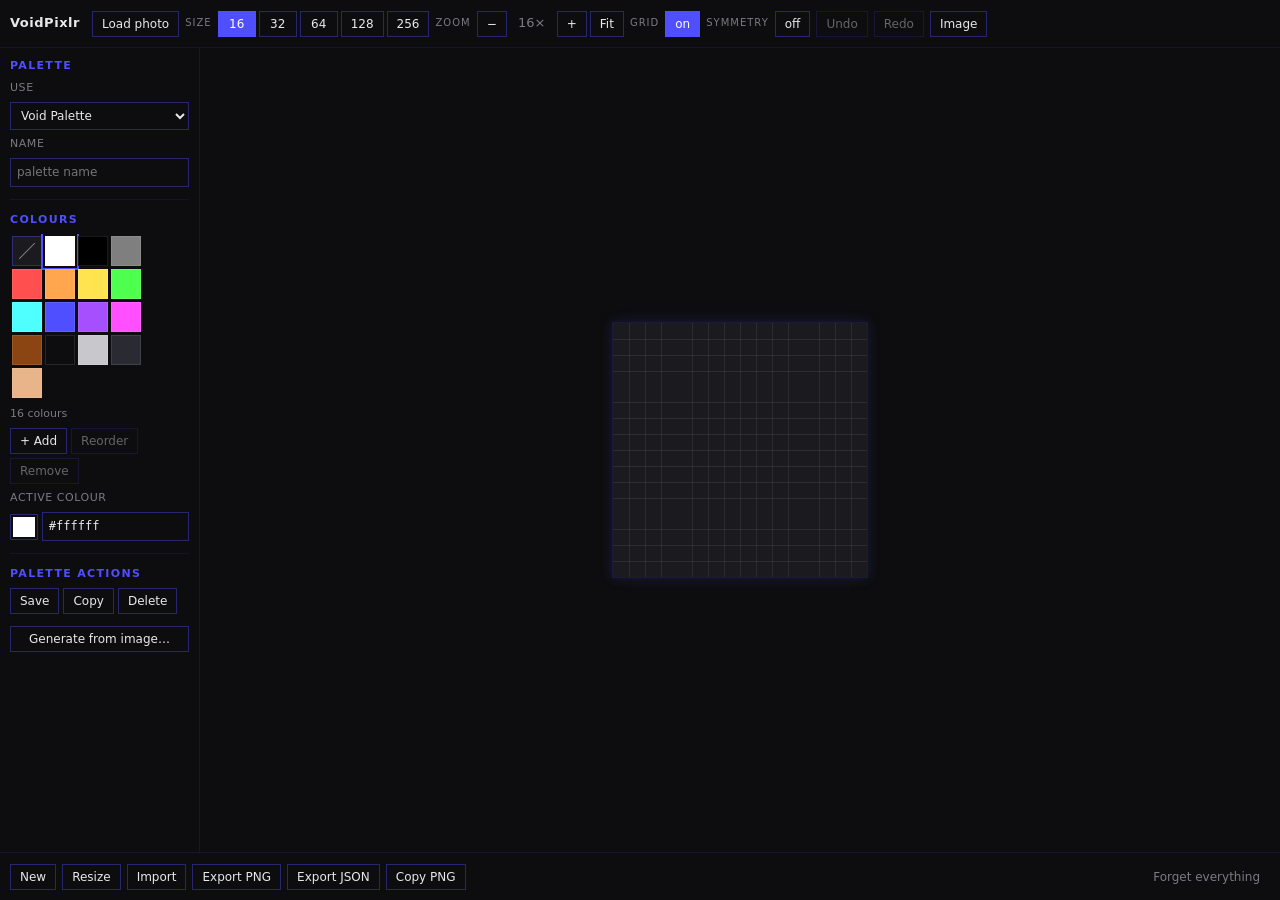
==== commit c9bfb4fd: "VoidPixlr r12: click to upload, and drop a photo anywhere Two problems the user reported, both with " ====
--- a/index.html
+++ b/index.html
@@ -21,6 +21,13 @@
   <header class="top-bar" id="top">
     <span class="wordmark">VoidPixlr</span>
 
+    <!-- The photo is the way into the whole pipeline, so it gets a button
+         that is always there. It used to live in the reference strip, and
+         the strip is hidden until a photo is loaded — so before your first
+         load there was nothing to click, and dropping a file only worked
+         if you released it over exactly the right box. -->
+    <button type="button" class="btn" id="load-photo" title="Load a photo (I)">Load photo</button>
+
     <div class="group" role="group" aria-label="Canvas size">
       <span class="group-label">Size</span>
       <button type="button" class="btn size-btn" id="size-16">16</button>
@@ -218,6 +225,7 @@
           <div class="ws-row">
               <label class="check"><input type="checkbox" id="ws-grey"> Greyscale</label>
               <button type="button" class="btn" id="ws-auto-levels" title="Auto levels (L)">Auto levels</button>
+              <button type="button" class="btn" id="ws-reset-adjust" title="Reset every adjustment">Reset all</button>
           </div>
         </section>
 
@@ -323,7 +331,7 @@
         <div class="ws-pane">
           <div class="pane-head"><span class="pane-label">Source &middot; pan and zoom</span></div>
           <canvas id="source-pane"></canvas>
-          <p class="pane-empty" id="ws-source-empty">Drop an image here, or press I</p>
+          <p class="pane-empty" id="ws-source-empty">Drop an image here, or <button type="button" class="link-btn" id="ws-source-load">click to load</button></p>
         </div>
         <div class="ws-pane">
           <div class="pane-head"><span class="pane-label">Result &middot; live</span></div>
--- a/css/style.css
+++ b/css/style.css
@@ -524,8 +524,31 @@
   image-rendering: pixelated;
 }
 
-.canvas-view.is-drop-target .art-canvas {
+/* The whole page takes a dropped photo, so the whole page says so. */
+body.is-drop-target .canvas-region {
+  outline: 1px solid var(--accent);
+  outline-offset: -8px;
+}
+
+body.is-drop-target .art-canvas {
   border-color: var(--accent);
+}
+
+/* A button that reads as a link: it is an action inside a sentence. */
+.link-btn {
+  appearance: none;
+  background: transparent;
+  border: 0;
+  padding: 0;
+  margin: 0;
+  color: var(--accent);
+  font: inherit;
+  cursor: pointer;
+  text-decoration: underline;
+}
+
+.link-btn:hover {
+  color: var(--fg);
 }
 
 /* ── The Image workspace ───────────────────────────────────────────────────── */
@@ -620,6 +643,32 @@
 
 .ws-slider {
   margin-bottom: 6px;
+}
+
+/* The range and its reset button share one line. */
+.ws-slider-row {
+  display: flex;
+  align-items: center;
+  gap: 6px;
+}
+
+.ws-slider-row input[type="range"] {
+  flex: 1 1 auto;
+  min-width: 0;
+}
+
+/* A small, quiet button: it undoes one value, it is not a command. */
+.btn-reset {
+  flex: 0 0 auto;
+  padding: 2px 5px;
+  font-size: 10px;
+  line-height: 1.4;
+  color: var(--muted);
+}
+
+.btn-reset:hover {
+  color: var(--fg);
+  border-color: var(--accent);
 }
 
 .ws-slider label {
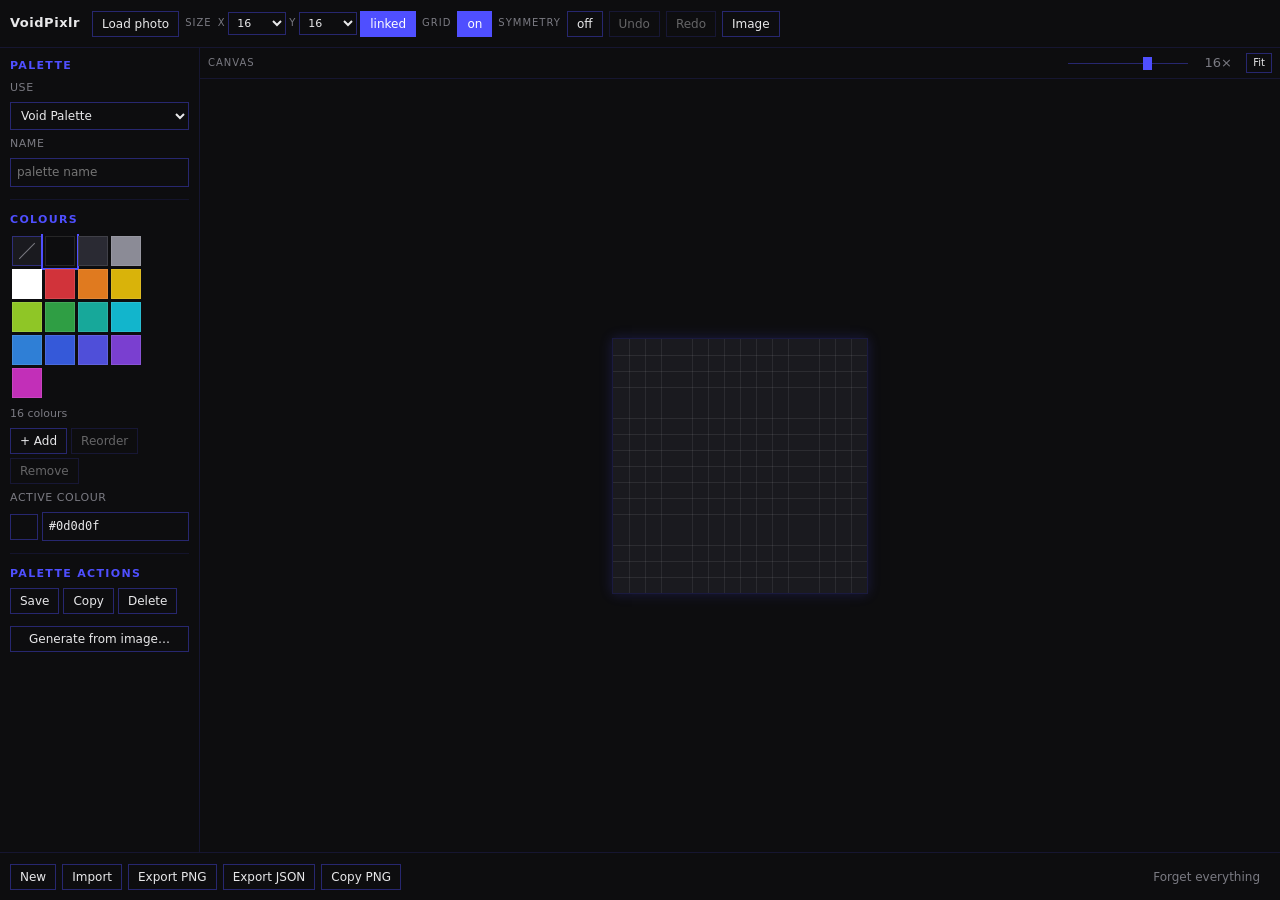
==== commit c14486d7: "VoidPixlr r13: a canvas with an X and a Y, one canvas for both modes, and balanced palettes The canv" ====
--- a/index.html
+++ b/index.html
@@ -4,7 +4,7 @@
 <meta charset="utf-8">
 <meta name="viewport" content="width=device-width, initial-scale=1">
 <title>VoidPixlr — pixel art, and photos into pixels</title>
-<meta name="description" content="A pixel-art canvas for 16 to 256px art. Load a photo, frame it under a grid, pull a palette out of it and convert it to pixel art — entirely in your browser, with nothing ever uploaded.">
+<meta name="description" content="A pixel-art canvas for 16 to 512px art, square or not. Load a photo, frame it under a grid, pull a palette out of it and convert it to pixel art — entirely in your browser, with nothing ever uploaded.">
 <meta name="color-scheme" content="dark">
 <meta name="referrer" content="no-referrer">
 <link rel="icon" href="data:image/svg+xml,%3Csvg xmlns='http://www.w3.org/2000/svg' viewBox='0 0 16 16'%3E%3Crect width='16' height='16' fill='%230d0d0f'/%3E%3Crect x='2' y='2' width='5' height='5' fill='%234f4fff'/%3E%3Crect x='9' y='9' width='5' height='5' fill='%23e8e8ea'/%3E%3C/svg%3E">
@@ -30,19 +30,11 @@
 
     <div class="group" role="group" aria-label="Canvas size">
       <span class="group-label">Size</span>
-      <button type="button" class="btn size-btn" id="size-16">16</button>
-      <button type="button" class="btn size-btn" id="size-32">32</button>
-      <button type="button" class="btn size-btn" id="size-64">64</button>
-      <button type="button" class="btn size-btn" id="size-128">128</button>
-      <button type="button" class="btn size-btn" id="size-256">256</button>
-    </div>
-
-    <div class="group" role="group" aria-label="Zoom">
-      <span class="group-label">Zoom</span>
-      <button type="button" class="btn" id="zoom-out" aria-label="Zoom out">&minus;</button>
-      <span class="readout" id="zoom-readout">16&times;</span>
-      <button type="button" class="btn" id="zoom-in" aria-label="Zoom in">+</button>
-      <button type="button" class="btn" id="zoom-fit">Fit</button>
+      <label class="size-field" for="size-x">X</label>
+      <select id="size-x" class="select size-select" aria-label="Canvas width"></select>
+      <label class="size-field" for="size-y">Y</label>
+      <select id="size-y" class="select size-select" aria-label="Canvas height"></select>
+      <button type="button" class="btn is-active" id="size-lock" aria-pressed="true" title="X and Y are tied together — the canvas is square. Click to set them separately.">linked</button>
     </div>
 
     <div class="group" role="group" aria-label="Grid lines">
@@ -169,14 +161,12 @@
   </aside>
 
   <!-- ── Centre ───────────────────────────────────────────────────────────── -->
+  <!-- One canvas. The Image mode does not bring a second one: it brings the
+       source pane, and the canvas that was already there becomes the live
+       result. -->
   <main class="centre" id="centre">
 
-    <div class="canvas-view" id="canvas-view">
-      <div class="canvas-region" id="canvas-region">
-        <canvas class="art-canvas" id="art-canvas" width="256" height="256"></canvas>
-      </div>
-    </div>
-
+    <!-- The controls of the Image mode. -->
     <div class="workspace" id="workspace" hidden>
 
       <div class="ws-blocks">
@@ -187,16 +177,6 @@
         <section class="ws-block">
           <h2 class="ws-title">Source</h2>
           <p class="ws-note" id="ws-load-note"></p>
-          <div class="ws-labelled">
-            <span class="panel-label">Framing</span>
-            <div class="ws-row">
-              <button type="button" class="btn" id="ws-fit">Fit</button>
-              <button type="button" class="btn" id="ws-pixel">Pixel</button>
-              <button type="button" class="btn" id="ws-zoom-out">&minus;</button>
-              <span class="readout" id="ws-zoom-readout">1&times;</span>
-              <button type="button" class="btn" id="ws-zoom-in">+</button>
-            </div>
-          </div>
 
           <div class="ws-slider">
             <label for="ws-black">Black point <span class="readout" id="ws-black-value">0%</span></label>
@@ -289,13 +269,10 @@
         <section class="ws-block">
           <h2 class="ws-title">Convert</h2>
           <div class="ws-labelled">
-            <span class="panel-label">Size</span>
+            <span class="panel-label">Target</span>
             <div class="ws-row">
-              <button type="button" class="btn" id="ws-size-16">16</button>
-              <button type="button" class="btn is-active" id="ws-size-32">32</button>
-              <button type="button" class="btn" id="ws-size-64">64</button>
-              <button type="button" class="btn" id="ws-size-128">128</button>
-              <button type="button" class="btn" id="ws-size-256">256</button>
+              <span class="readout" id="ws-target-size">32 &times; 32</span>
+              <span class="ws-note inline-note">the canvas size &mdash; set it in the top bar</span>
             </div>
           </div>
           <div class="ws-labelled">
@@ -320,26 +297,43 @@
 
         <!-- The pinned action. It never scrolls away and is never cut. -->
         <div class="ws-foot">
-          <button type="button" class="btn wide accent-btn" id="ws-convert">Convert to canvas</button>
+          <button type="button" class="btn wide accent-btn" id="ws-convert">Apply to canvas</button>
           <p class="ws-note" id="ws-status"></p>
         </div>
       </div>
-
-      <div class="ws-stage">
-        <!-- The pane label is a header, not an overlay: it used to sit on top
-             of the image, and the grid lines ran through the text. -->
-        <div class="ws-pane">
-          <div class="pane-head"><span class="pane-label">Source &middot; pan and zoom</span></div>
-          <canvas id="source-pane"></canvas>
-          <p class="pane-empty" id="ws-source-empty">Drop an image here, or <button type="button" class="link-btn" id="ws-source-load">click to load</button></p>
-        </div>
-        <div class="ws-pane">
-          <div class="pane-head"><span class="pane-label">Result &middot; live</span></div>
-          <canvas id="preview-pane"></canvas>
-        </div>
+    </div>
+
+    <!-- The photo. Its own zoom, which never touches the canvas's. -->
+    <div class="ws-pane" id="ws-source-pane" hidden>
+      <div class="pane-head">
+        <span class="pane-label">Source</span>
+        <span class="pane-tools">
+          <input type="range" id="ws-zoom" min="0" max="100" value="50" aria-label="Source zoom">
+          <span class="readout" id="ws-zoom-readout">1&times;</span>
+          <button type="button" class="btn" id="ws-fit" title="Fit the photo to the grid">Fit</button>
+          <button type="button" class="btn" id="ws-pixel" title="One photo pixel per cell">Pixel</button>
+        </span>
       </div>
-
-    </div>
+      <canvas id="source-pane"></canvas>
+      <p class="pane-empty" id="ws-source-empty">Drop an image here, or <button type="button" class="link-btn" id="ws-source-load">click to load</button></p>
+    </div>
+
+    <!-- The artwork. In the Image mode this is where the live conversion
+         lands, over the art, in the very same canvas. -->
+    <div class="canvas-view" id="canvas-view">
+      <div class="pane-head">
+        <span class="pane-label">Canvas</span>
+        <span class="pane-tools">
+          <input type="range" id="canvas-zoom" min="0" max="100" value="50" aria-label="Canvas zoom">
+          <span class="readout" id="canvas-zoom-readout">16&times;</span>
+          <button type="button" class="btn" id="canvas-fit" title="Fit the canvas to the pane">Fit</button>
+        </span>
+      </div>
+      <div class="canvas-region" id="canvas-region">
+        <canvas class="art-canvas" id="art-canvas" width="256" height="256"></canvas>
+      </div>
+    </div>
+
   </main>
 
   <!-- ── Bottom bar ───────────────────────────────────────────────────────── -->
@@ -347,7 +341,6 @@
        bar is for working on it. -->
   <footer class="bottom-bar" id="bottom">
     <button type="button" class="btn" id="new-canvas" title="New (R)">New</button>
-    <button type="button" class="btn" id="resize-toggle">Resize</button>
     <button type="button" class="btn" id="import">Import</button>
     <button type="button" class="btn" id="export-png">Export PNG</button>
     <button type="button" class="btn" id="export-json">Export JSON</button>
--- a/css/style.css
+++ b/css/style.css
@@ -489,16 +489,24 @@
 
 /* ── The centre ────────────────────────────────────────────────────────────── */
 
+/* Three columns in the Image mode — the controls, the photo, the canvas —
+   and one in the Draw mode. The canvas is always the last of them, so the
+   layout never reorders itself under the user. */
 .centre {
   position: relative;
+  display: flex;
+  align-items: stretch;
   min-width: 0;
   min-height: 0;
   overflow: hidden;
 }
 
 .canvas-view {
-  position: absolute;
-  inset: 0;
+  flex: 1 1 0;
+  min-width: 0;
+  min-height: 0;
+  display: grid;
+  grid-template-rows: auto minmax(0, 1fr);
 }
 
 .canvas-view[hidden] {
@@ -513,6 +521,41 @@
   align-items: center;
   justify-content: center;
   padding: 16px;
+}
+
+/* The pane header: a label and the pane's own tools. Each pane has its own
+   zoom, and neither one moves the other. */
+.pane-tools {
+  display: flex;
+  align-items: center;
+  gap: 6px;
+  margin-left: auto;
+}
+
+.pane-tools input[type="range"] {
+  width: 120px;
+  flex: 0 0 120px;
+}
+
+.pane-tools .btn {
+  padding: 2px 6px;
+  font-size: 10px;
+  line-height: 1.4;
+}
+
+/* The X and Y size dropdowns, and the lock between them. */
+.size-field {
+  color: var(--muted);
+  font-size: 10px;
+  letter-spacing: 0.08em;
+  text-transform: uppercase;
+}
+
+.size-select {
+  width: auto;
+  min-width: 58px;
+  padding: 3px 4px;
+  font-size: 11px;
 }
 
 .art-canvas {
@@ -553,11 +596,12 @@
 
 /* ── The Image workspace ───────────────────────────────────────────────────── */
 
+/* The controls of the Image mode. They are the first column of the centre,
+   not a panel that covers it. */
 .workspace {
-  position: absolute;
-  inset: 0;
-  display: grid;
-  grid-template-columns: 268px minmax(0, 1fr);
+  flex: 0 0 268px;
+  display: flex;
+  min-width: 0;
   min-height: 0;
 }
 
@@ -566,6 +610,7 @@
 }
 
 .ws-blocks {
+  flex: 1 1 auto;
   border-right: 1px solid rgba(79, 79, 255, 0.14);
   display: grid;
   grid-template-rows: minmax(0, 1fr) auto;
@@ -618,6 +663,12 @@
   line-height: 1.4;
 }
 
+/* A note that sits on the same line as a readout. */
+.ws-note.inline-note {
+  margin: 0;
+  flex: 1 1 auto;
+}
+
 .ws-row {
   display: flex;
   align-items: center;
@@ -694,15 +745,11 @@
   font-size: 11px;
 }
 
-.ws-stage {
-  display: grid;
-  grid-template-columns: minmax(0, 1fr) minmax(0, 1fr);
-  min-width: 0;
-  min-height: 0;
-}
-
+/* The source pane. It is a column of the centre, beside the canvas, and it
+   has its own zoom. */
 .ws-pane {
   position: relative;
+  flex: 1 1 0;
   display: grid;
   grid-template-rows: auto minmax(0, 1fr);
   min-width: 0;
@@ -711,8 +758,8 @@
   overflow: hidden;
 }
 
-.ws-pane:last-child {
-  border-right: none;
+.ws-pane[hidden] {
+  display: none;
 }
 
 /* The pane's own header row. The label used to float over the canvas, and
@@ -723,6 +770,7 @@
   min-height: 24px;
   display: flex;
   align-items: center;
+  gap: 8px;
 }
 
 .ws-pane canvas {
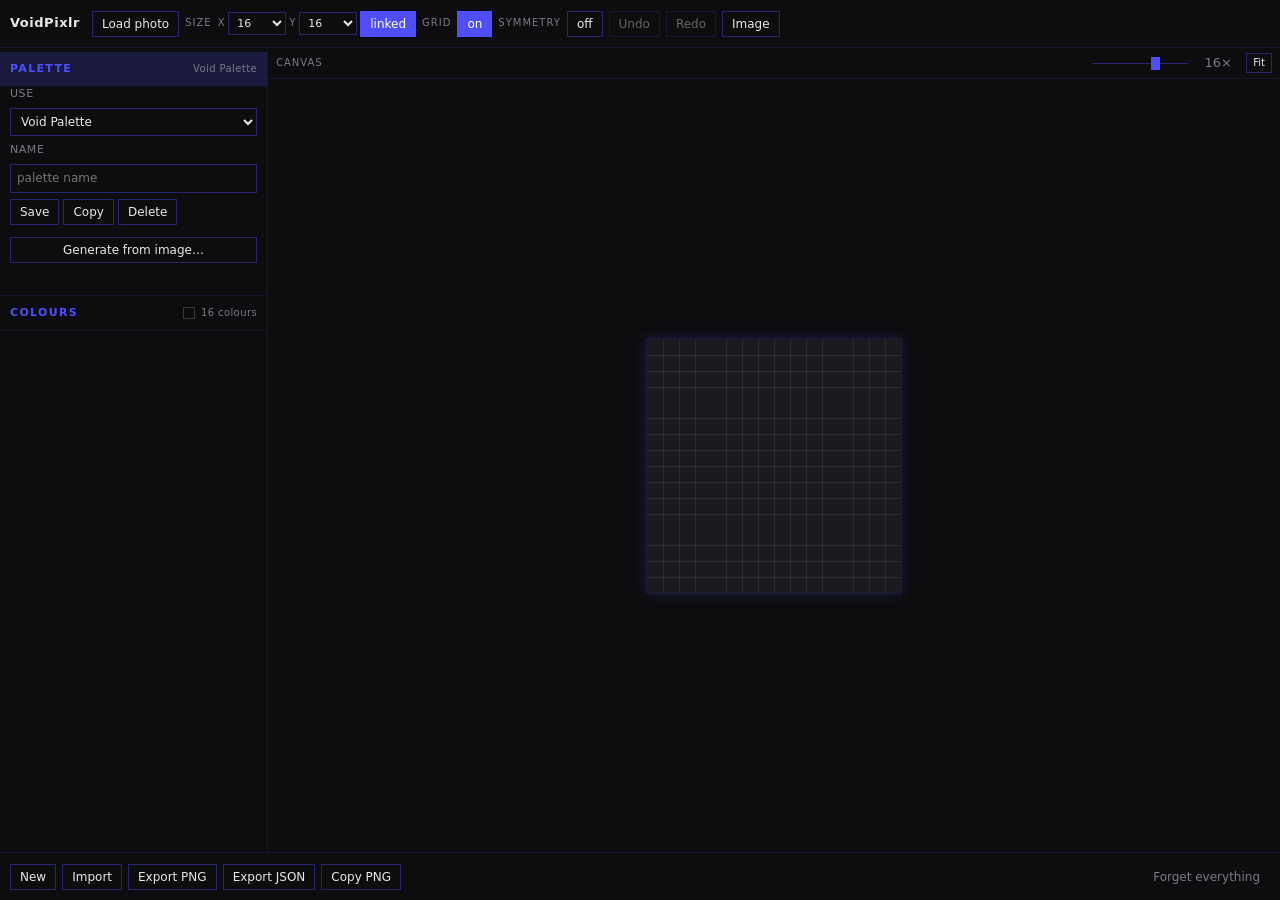
==== commit b9bb7282: "VoidPixlr r14: one menu, and a grid you can see Two complaints, two answers.  The menu was clunky be" ====
--- a/index.html
+++ b/index.html
@@ -113,209 +113,254 @@
     </div>
   </div>
 
-  <!-- ── Sidebar ──────────────────────────────────────────────────────────── -->
+  <!-- ── The menu ─────────────────────────────────────────────────────────── -->
+  <!-- One column, on the left, and everything in it drops open. There used
+       to be two columns of controls — the palette on the far left and the
+       Image mode's controls beside it — and they were both open at once.
+       Now there is one menu, and a section stays shut until it is wanted.
+
+       The colours are a pop-over rather than a section: a sixty-four
+       swatch grid takes more room than the whole menu, and it is wanted
+       for a moment at a time, not all the time. -->
   <aside class="sidebar" id="sidebar">
-    <div class="side-block">
-
-      <section class="side-group">
-        <h2 class="side-title">Palette</h2>
-        <label class="side-label" for="palette-select">Use</label>
-        <select id="palette-select" class="select"></select>
-
-        <label class="side-label" for="palette-name">Name</label>
-        <input type="text" id="palette-name" class="text-input" aria-label="Palette name" placeholder="palette name">
-      </section>
-
-      <section class="side-group">
-        <h2 class="side-title">Colours</h2>
-        <div class="swatch-grid" id="swatch-grid"></div>
-        <p class="side-note" id="palette-count"></p>
-        <p class="side-note accent-note" id="palette-stage-note" hidden></p>
-
-        <div class="side-row wrap">
-          <button type="button" class="btn" id="palette-add">+ Add</button>
-          <button type="button" class="btn" id="palette-reorder">Reorder</button>
-          <button type="button" class="btn" id="palette-remove">Remove</button>
-        </div>
-
-        <label class="side-label" for="colour-input">Active colour</label>
-        <div class="side-row">
-          <input type="color" id="colour-input" aria-label="Pick a colour">
-          <input type="text" id="colour-hex" class="text-input hex-input" aria-label="Hex colour" placeholder="#rrggbb" spellcheck="false">
+
+    <div class="menu" id="menu">
+
+      <!-- The palette. -->
+      <section class="menu-section" data-section="palette">
+        <button type="button" class="menu-head" id="palette-head" aria-expanded="true" aria-controls="menu-palette">
+          <span class="menu-head-label">Palette</span>
+          <span class="menu-head-meta" id="palette-summary">Void Palette</span>
+        </button>
+        <div class="menu-body" id="menu-palette">
+          <label class="side-label" for="palette-select">Use</label>
+          <select id="palette-select" class="select"></select>
+
+          <label class="side-label" for="palette-name">Name</label>
+          <input type="text" id="palette-name" class="text-input" aria-label="Palette name" placeholder="palette name">
+
+          <div class="side-row wrap">
+            <button type="button" class="btn" id="palette-save">Save</button>
+            <button type="button" class="btn" id="palette-duplicate">Copy</button>
+            <button type="button" class="btn" id="palette-delete">Delete</button>
+          </div>
+
+          <button type="button" class="btn wide" id="palette-generate">Generate from image&hellip;</button>
+          <p class="side-note" id="sidebar-note"></p>
         </div>
       </section>
 
-      <section class="side-group">
-        <h2 class="side-title">Palette actions</h2>
-        <div class="side-row wrap">
-          <button type="button" class="btn" id="palette-save">Save</button>
-          <button type="button" class="btn" id="palette-duplicate">Copy</button>
-          <button type="button" class="btn" id="palette-delete">Delete</button>
-        </div>
-
-        <button type="button" class="btn wide" id="palette-generate">Generate from image&hellip;</button>
-        <p class="side-note" id="sidebar-note"></p>
+      <!-- The colours: a pop-over, not a panel. -->
+      <section class="menu-section" data-section="colours">
+        <button type="button" class="menu-head" id="colours-toggle" aria-expanded="false" aria-controls="colour-popover">
+          <span class="menu-head-label">Colours</span>
+          <span class="menu-head-meta">
+            <span class="menu-chip" id="colour-chip" aria-hidden="true"></span>
+            <span id="palette-count">16 colours</span>
+          </span>
+        </button>
       </section>
 
-    </div>
-  </aside>
-
-  <!-- ── Centre ───────────────────────────────────────────────────────────── -->
-  <!-- One canvas. The Image mode does not bring a second one: it brings the
-       source pane, and the canvas that was already there becomes the live
-       result. -->
-  <main class="centre" id="centre">
-
-    <!-- The controls of the Image mode. -->
-    <div class="workspace" id="workspace" hidden>
-
-      <div class="ws-blocks">
-        <!-- The scrolling part. The primary action is pinned below it, so it
-             can never be scrolled out of reach or sliced in half. -->
-        <div class="ws-scroll">
-
-        <section class="ws-block">
-          <h2 class="ws-title">Source</h2>
-          <p class="ws-note" id="ws-load-note"></p>
-
-          <div class="ws-slider">
-            <label for="ws-black">Black point <span class="readout" id="ws-black-value">0%</span></label>
-            <input type="range" id="ws-black" min="0" max="40" value="0">
-          </div>
-          <div class="ws-slider">
-            <label for="ws-white">White point <span class="readout" id="ws-white-value">100%</span></label>
-            <input type="range" id="ws-white" min="60" max="100" value="100">
-          </div>
-          <div class="ws-slider">
-            <label for="ws-brightness">Brightness <span class="readout" id="ws-brightness-value">100%</span></label>
-            <input type="range" id="ws-brightness" min="0" max="200" value="100">
-          </div>
-          <div class="ws-slider">
-            <label for="ws-contrast">Contrast <span class="readout" id="ws-contrast-value">100%</span></label>
-            <input type="range" id="ws-contrast" min="0" max="200" value="100">
-          </div>
-          <div class="ws-slider">
-            <label for="ws-saturation">Saturation <span class="readout" id="ws-saturation-value">100%</span></label>
-            <input type="range" id="ws-saturation" min="0" max="200" value="100">
-          </div>
-          <div class="ws-slider">
-            <label for="ws-hue">Hue shift <span class="readout" id="ws-hue-value">0&deg;</span></label>
-            <input type="range" id="ws-hue" min="-180" max="180" value="0">
-          </div>
-          <div class="ws-row">
+      <!-- The Image mode's controls. They live in the same menu as
+           everything else, and they only appear when the Image mode is on. -->
+      <div class="menu-group" id="menu-image" hidden>
+
+        <section class="menu-section" data-section="adjust">
+          <button type="button" class="menu-head" aria-expanded="false" aria-controls="menu-adjust">
+            <span class="menu-head-label">Adjust</span>
+            <span class="menu-head-meta" id="adjust-summary">as loaded</span>
+          </button>
+          <div class="menu-body" id="menu-adjust" hidden>
+            <p class="side-note" id="ws-load-note"></p>
+
+            <div class="ws-slider">
+              <label for="ws-black">Black point <span class="readout" id="ws-black-value">0%</span></label>
+              <input type="range" id="ws-black" min="0" max="40" value="0">
+            </div>
+            <div class="ws-slider">
+              <label for="ws-white">White point <span class="readout" id="ws-white-value">100%</span></label>
+              <input type="range" id="ws-white" min="60" max="100" value="100">
+            </div>
+            <div class="ws-slider">
+              <label for="ws-brightness">Brightness <span class="readout" id="ws-brightness-value">100%</span></label>
+              <input type="range" id="ws-brightness" min="0" max="200" value="100">
+            </div>
+            <div class="ws-slider">
+              <label for="ws-contrast">Contrast <span class="readout" id="ws-contrast-value">100%</span></label>
+              <input type="range" id="ws-contrast" min="0" max="200" value="100">
+            </div>
+            <div class="ws-slider">
+              <label for="ws-saturation">Saturation <span class="readout" id="ws-saturation-value">100%</span></label>
+              <input type="range" id="ws-saturation" min="0" max="200" value="100">
+            </div>
+            <div class="ws-slider">
+              <label for="ws-hue">Hue shift <span class="readout" id="ws-hue-value">0&deg;</span></label>
+              <input type="range" id="ws-hue" min="-180" max="180" value="0">
+            </div>
+            <div class="ws-row">
               <label class="check"><input type="checkbox" id="ws-grey"> Greyscale</label>
+            </div>
+            <div class="ws-row wrap">
               <button type="button" class="btn" id="ws-auto-levels" title="Auto levels (L)">Auto levels</button>
               <button type="button" class="btn" id="ws-reset-adjust" title="Reset every adjustment">Reset all</button>
+            </div>
           </div>
         </section>
 
-        <section class="ws-block">
-          <h2 class="ws-title">Palette</h2>
-          <div class="ws-labelled">
-            <span class="panel-label">Colours</span>
-            <div class="ws-row">
-              <button type="button" class="btn" id="ws-count-16">16</button>
-              <button type="button" class="btn is-active" id="ws-count-32">32</button>
-              <button type="button" class="btn" id="ws-count-64">64</button>
-              <button type="button" class="btn" id="ws-extract">Extract</button>
-            </div>
-          </div>
-          <p class="ws-note" id="ws-palette-status"></p>
-
-          <div class="ws-tune" id="ws-tune" hidden>
-            <div class="ws-slider">
-              <label for="ws-tune-saturation">Saturation</label>
-              <input type="range" id="ws-tune-saturation" min="0" max="200" value="100">
-            </div>
-            <div class="ws-slider">
-              <label for="ws-tune-brightness">Brightness</label>
-              <input type="range" id="ws-tune-brightness" min="0" max="200" value="100">
-            </div>
-            <div class="ws-slider">
-              <label for="ws-tune-contrast">Contrast</label>
-              <input type="range" id="ws-tune-contrast" min="0" max="200" value="100">
-            </div>
-            <div class="ws-slider">
-              <label for="ws-tune-hue">Hue shift</label>
-              <input type="range" id="ws-tune-hue" min="-180" max="180" value="0">
-            </div>
-            <div class="ws-slider">
-              <label for="ws-tune-posterise">Posterise</label>
-              <input type="range" id="ws-tune-posterise" min="0" max="8" value="0">
-            </div>
-            <div class="ws-row wrap">
+        <section class="menu-section" data-section="extract">
+          <button type="button" class="menu-head" aria-expanded="false" aria-controls="menu-extract">
+            <span class="menu-head-label">Extract</span>
+            <span class="menu-head-meta" id="extract-summary">32 colours</span>
+          </button>
+          <div class="menu-body" id="menu-extract" hidden>
+            <div class="ws-labelled">
+              <span class="panel-label">Colours</span>
+              <div class="ws-row">
+                <button type="button" class="btn" id="ws-count-16">16</button>
+                <button type="button" class="btn is-active" id="ws-count-32">32</button>
+                <button type="button" class="btn" id="ws-count-64">64</button>
+                <button type="button" class="btn" id="ws-extract">Extract</button>
+              </div>
+            </div>
+            <p class="ws-note" id="ws-palette-status"></p>
+
+            <div class="ws-tune" id="ws-tune" hidden>
+              <div class="ws-slider">
+                <label for="ws-tune-saturation">Saturation</label>
+                <input type="range" id="ws-tune-saturation" min="0" max="200" value="100">
+              </div>
+              <div class="ws-slider">
+                <label for="ws-tune-brightness">Brightness</label>
+                <input type="range" id="ws-tune-brightness" min="0" max="200" value="100">
+              </div>
+              <div class="ws-slider">
+                <label for="ws-tune-contrast">Contrast</label>
+                <input type="range" id="ws-tune-contrast" min="0" max="200" value="100">
+              </div>
+              <div class="ws-slider">
+                <label for="ws-tune-hue">Hue shift</label>
+                <input type="range" id="ws-tune-hue" min="-180" max="180" value="0">
+              </div>
+              <div class="ws-slider">
+                <label for="ws-tune-posterise">Posterise</label>
+                <input type="range" id="ws-tune-posterise" min="0" max="8" value="0">
+              </div>
+              <div class="ws-row wrap">
                 <button type="button" class="btn" id="ws-preset-pop">Sprite pop</button>
                 <button type="button" class="btn" id="ws-preset-muted">Muted</button>
                 <button type="button" class="btn" id="ws-preset-deep">Deep</button>
                 <button type="button" class="btn" id="ws-preset-pastel">Pastel</button>
                 <button type="button" class="btn" id="ws-preset-normalise">Normalise</button>
-            </div>
-            <p class="ws-note" id="ws-tune-status"></p>
-          </div>
-
-          <div class="ws-targets" id="ws-targets" hidden>
-            <div class="ws-row wrap">
+              </div>
+              <p class="ws-note" id="ws-tune-status"></p>
+            </div>
+
+            <div class="ws-targets" id="ws-targets" hidden>
+              <div class="ws-row wrap">
                 <button type="button" class="btn" id="ws-target-replace">Replace active</button>
                 <button type="button" class="btn" id="ws-target-append">Append</button>
                 <button type="button" class="btn" id="ws-target-new">Save as new&hellip;</button>
                 <button type="button" class="btn" id="ws-stage-cancel">Cancel</button>
-            </div>
-            <div class="ws-row">
+              </div>
+              <div class="ws-row">
                 <input type="text" id="ws-target-name" class="text-input" placeholder="new palette name" aria-label="New palette name">
+              </div>
             </div>
           </div>
         </section>
 
-        <section class="ws-block">
-          <h2 class="ws-title">Convert</h2>
-          <div class="ws-labelled">
-            <span class="panel-label">Target</span>
-            <div class="ws-row">
-              <span class="readout" id="ws-target-size">32 &times; 32</span>
-              <span class="ws-note inline-note">the canvas size &mdash; set it in the top bar</span>
-            </div>
-          </div>
-          <div class="ws-labelled">
-            <span class="panel-label">Sample</span>
-            <div class="ws-row">
-              <button type="button" class="btn import-mode is-active" data-group="ws-sample" data-value="average" id="ws-sample-average">Average</button>
-              <button type="button" class="btn import-mode" data-group="ws-sample" data-value="nearest" id="ws-sample-nearest">Nearest</button>
-            </div>
-          </div>
-          <div class="ws-labelled">
-            <span class="panel-label">Match</span>
-            <div class="ws-row wrap">
-              <button type="button" class="btn import-mode is-active" data-group="ws-match" data-value="flat" id="ws-match-flat">Flat</button>
-              <button type="button" class="btn import-mode" data-group="ws-match" data-value="bayer" id="ws-match-bayer">Bayer</button>
-              <button type="button" class="btn import-mode" data-group="ws-match" data-value="floyd" id="ws-match-floyd">Floyd</button>
-              <button type="button" class="btn import-mode" data-group="ws-match" data-value="clustered" id="ws-match-clustered">Clustered</button>
+        <section class="menu-section" data-section="convert">
+          <button type="button" class="menu-head" aria-expanded="false" aria-controls="menu-convert">
+            <span class="menu-head-label">Convert</span>
+            <span class="menu-head-meta" id="convert-summary">32 &times; 32</span>
+          </button>
+          <div class="menu-body" id="menu-convert" hidden>
+            <div class="ws-labelled">
+              <span class="panel-label">Target</span>
+              <div class="ws-row">
+                <span class="readout" id="ws-target-size">32 &times; 32</span>
+                <span class="ws-note inline-note">the canvas size &mdash; set it in the top bar</span>
+              </div>
+            </div>
+            <div class="ws-labelled">
+              <span class="panel-label">Sample</span>
+              <div class="ws-row">
+                <button type="button" class="btn import-mode is-active" data-group="ws-sample" data-value="average" id="ws-sample-average">Average</button>
+                <button type="button" class="btn import-mode" data-group="ws-sample" data-value="nearest" id="ws-sample-nearest">Nearest</button>
+              </div>
+            </div>
+            <div class="ws-labelled">
+              <span class="panel-label">Match</span>
+              <div class="ws-row wrap">
+                <button type="button" class="btn import-mode is-active" data-group="ws-match" data-value="flat" id="ws-match-flat">Flat</button>
+                <button type="button" class="btn import-mode" data-group="ws-match" data-value="bayer" id="ws-match-bayer">Bayer</button>
+                <button type="button" class="btn import-mode" data-group="ws-match" data-value="floyd" id="ws-match-floyd">Floyd</button>
+                <button type="button" class="btn import-mode" data-group="ws-match" data-value="clustered" id="ws-match-clustered">Clustered</button>
+              </div>
             </div>
           </div>
         </section>
 
-        </div>
-
-        <!-- The pinned action. It never scrolls away and is never cut. -->
-        <div class="ws-foot">
-          <button type="button" class="btn wide accent-btn" id="ws-convert">Apply to canvas</button>
-          <p class="ws-note" id="ws-status"></p>
-        </div>
-      </div>
-    </div>
-
-    <!-- The photo. Its own zoom, which never touches the canvas's. -->
+      </div>
+    </div>
+
+    <!-- The pinned action. It never scrolls away and is never cut. -->
+    <div class="menu-foot" id="menu-foot" hidden>
+      <button type="button" class="btn wide accent-btn" id="ws-convert">Apply to canvas</button>
+      <p class="side-note" id="ws-status"></p>
+    </div>
+
+    <!-- The colour picker. It floats over the canvas instead of taking room
+         in the menu, and it is positioned in script so it can never open
+         off the edge of the window. -->
+    <div class="popover" id="colour-popover" hidden aria-label="Colour picker">
+      <div class="swatch-grid" id="swatch-grid"></div>
+      <p class="side-note accent-note" id="palette-stage-note" hidden></p>
+
+      <div class="side-row wrap">
+        <button type="button" class="btn" id="palette-add">+ Add</button>
+        <button type="button" class="btn" id="palette-reorder">Reorder</button>
+        <button type="button" class="btn" id="palette-remove">Remove</button>
+      </div>
+
+      <label class="side-label" for="colour-input">Active colour</label>
+      <div class="side-row">
+        <input type="color" id="colour-input" aria-label="Pick a colour">
+        <input type="text" id="colour-hex" class="text-input hex-input" aria-label="Hex colour" placeholder="#rrggbb" spellcheck="false">
+      </div>
+    </div>
+
+  </aside>
+
+  <!-- ── Centre ───────────────────────────────────────────────────────────── -->
+  <!-- One canvas. The Image mode does not bring a second one: it brings the
+       source pane, and the canvas that was already there becomes the live
+       result. The controls live in the menu, not in a column of their own. -->
+  <main class="centre" id="centre">
+
+    <!-- The photo. Its own zoom, which never touches the canvas's, and its
+         own grid, which never touches the photo's. -->
     <div class="ws-pane" id="ws-source-pane" hidden>
       <div class="pane-head">
         <span class="pane-label">Source</span>
         <span class="pane-tools">
-          <input type="range" id="ws-zoom" min="0" max="100" value="50" aria-label="Source zoom">
-          <span class="readout" id="ws-zoom-readout">1&times;</span>
-          <button type="button" class="btn" id="ws-fit" title="Fit the photo to the grid">Fit</button>
-          <button type="button" class="btn" id="ws-pixel" title="One photo pixel per cell">Pixel</button>
+          <span class="group" role="group" aria-label="Grid view">
+            <span class="group-label">Grid</span>
+            <input type="range" id="grid-zoom" min="0" max="100" value="50" aria-label="Grid zoom">
+            <span class="readout" id="grid-zoom-readout">16px</span>
+            <button type="button" class="btn" id="grid-fit" title="Fit the whole grid in the pane — Shift+drag moves the grid, Shift+wheel zooms it">Fit</button>
+          </span>
+          <span class="group" role="group" aria-label="Photo zoom">
+            <span class="group-label">Photo</span>
+            <input type="range" id="ws-zoom" min="0" max="100" value="50" aria-label="Source zoom">
+            <span class="readout" id="ws-zoom-readout">1&times;</span>
+            <button type="button" class="btn" id="ws-fit" title="Fit the photo to the grid">Fit</button>
+            <button type="button" class="btn" id="ws-pixel" title="One photo pixel per cell">Pixel</button>
+          </span>
         </span>
       </div>
       <canvas id="source-pane"></canvas>
-      <p class="pane-empty" id="ws-source-empty">Drop an image here, or <button type="button" class="link-btn" id="ws-source-load">click to load</button></p>
+      <p class="pane-empty" id="ws-source-empty">Drop an image here, or <button type="button" class="link-btn" id="ws-source-load">click to load</button><br><span class="pane-hint">Shift+drag moves the grid</span></p>
     </div>
 
     <!-- The artwork. In the Image mode this is where the live conversion
@@ -364,6 +409,7 @@
 <script src="js/reference.js"></script>
 <script src="js/io.js"></script>
 <script src="js/workspace.js"></script>
+<script src="js/menu.js"></script>
 <script src="js/app.js"></script>
 </body>
 </html>
--- a/css/style.css
+++ b/css/style.css
@@ -14,6 +14,7 @@
 
 :root {
   --bg: #0d0d0f;
+  --panel: #15151a;
   --fg: #e8e8ea;
   --muted: #7a7a82;
   --accent: #4f4fff;
@@ -25,7 +26,7 @@
 
   --topbar: 48px;
   --strip: 36px;
-  --sidebar: 200px;
+  --sidebar: 268px;
   --font: Inter, "JetBrains Mono", system-ui, -apple-system, sans-serif;
 }
 
@@ -310,43 +311,138 @@
   font-size: 12px;
 }
 
-/* ── The sidebar ───────────────────────────────────────────────────────────── */
-
+/* ── The menu ──────────────────────────────────────────────────────────────── */
+
+/* One column, on the left, and everything in it drops open. It is a flex
+   column so that the menu scrolls while the pinned action at the foot of it
+   stays exactly where it is. */
 .sidebar {
   border-right: 1px solid rgba(79, 79, 255, 0.14);
-  padding: 10px;
+  display: flex;
+  flex-direction: column;
+  min-height: 0;
+  overflow: hidden;
+}
+
+.menu {
+  flex: 1 1 auto;
   overflow-y: auto;
   min-height: 0;
-}
-
-.side-block {
+  padding: 4px 0;
+}
+
+.menu-group {
   display: flex;
   flex-direction: column;
-  gap: 12px;
-}
-
-/* A titled group inside the sidebar, so the controls are not one long
-   undifferentiated list. */
-.side-group {
-  display: flex;
-  flex-direction: column;
-  gap: 6px;
-  padding-bottom: 12px;
+}
+
+/* A section: a header that opens and closes a body. Only the header is
+   always on screen, so the menu reads as a short list of names. */
+.menu-section {
   border-bottom: 1px solid rgba(79, 79, 255, 0.12);
 }
 
-.side-group:last-child {
-  padding-bottom: 0;
+.menu-section:last-child {
   border-bottom: none;
 }
 
-.side-title {
-  margin: 0;
-  color: var(--accent);
+.menu-head {
+  display: flex;
+  align-items: center;
+  gap: 8px;
+  width: 100%;
+  padding: 9px 10px;
+  background: transparent;
+  border: 0;
+  border-radius: 0;
+  color: var(--fg);
+  font: inherit;
   font-size: 11px;
   letter-spacing: 0.12em;
   text-transform: uppercase;
+  text-align: left;
+  cursor: pointer;
+}
+
+.menu-head:hover {
+  background: var(--accent-soft);
+}
+
+/* An open section says so. */
+.menu-head[aria-expanded="true"] {
+  background: var(--accent-soft);
+}
+
+.menu-head-label {
+  color: var(--accent);
   font-weight: 600;
+}
+
+/* The right-hand end of a header: a count, a name, a size. */
+.menu-head-meta {
+  margin-left: auto;
+  display: flex;
+  align-items: center;
+  gap: 6px;
+  color: var(--muted);
+  font-size: 10px;
+  letter-spacing: 0.04em;
+  text-transform: none;
+  white-space: nowrap;
+  overflow: hidden;
+  text-overflow: ellipsis;
+}
+
+/* The active colour, as a chip in the header. */
+.menu-chip {
+  width: 12px;
+  height: 12px;
+  flex: 0 0 12px;
+  border: 1px solid rgba(255, 255, 255, 0.18);
+  background: transparent;
+}
+
+.menu-body {
+  display: flex;
+  flex-direction: column;
+  gap: 6px;
+  padding: 0 10px 12px;
+}
+
+/* A shut section shows its header and nothing else. */
+.menu-head[aria-expanded="false"] + .menu-body {
+  display: none;
+}
+
+/* The pinned action at the foot of the menu. */
+.menu-foot {
+  flex: 0 0 auto;
+  border-top: 1px solid rgba(79, 79, 255, 0.14);
+  padding: 8px 10px;
+}
+
+.menu-foot .side-note {
+  margin: 6px 0 0;
+}
+
+/* The colour picker. It floats over the canvas instead of taking room in
+   the menu, and it is positioned in script so it can never open off the
+   edge of the window. */
+.popover {
+  position: fixed;
+  z-index: 60;
+  width: 236px;
+  max-width: calc(100vw - 16px);
+  padding: 10px;
+  background: var(--panel);
+  border: 1px solid var(--edge);
+  display: flex;
+  flex-direction: column;
+  gap: 8px;
+}
+
+.popover .swatch-grid {
+  max-height: 320px;
 }
 
 .side-label {
@@ -524,23 +620,31 @@
 }
 
 /* The pane header: a label and the pane's own tools. Each pane has its own
-   zoom, and neither one moves the other. */
+   zoom, and neither one moves the other. The source pane has two — one for
+   the photo, one for the grid over it — and they are labelled, because two
+   unlabelled sliders side by side are a coin toss. */
 .pane-tools {
   display: flex;
   align-items: center;
+  flex-wrap: wrap;
+  justify-content: flex-end;
   gap: 6px;
   margin-left: auto;
 }
 
 .pane-tools input[type="range"] {
-  width: 120px;
-  flex: 0 0 120px;
+  width: 96px;
+  flex: 0 0 96px;
 }
 
 .pane-tools .btn {
   padding: 2px 6px;
   font-size: 10px;
   line-height: 1.4;
+}
+
+.pane-tools .group {
+  gap: 4px;
 }
 
 /* The X and Y size dropdowns, and the lock between them. */
@@ -596,64 +700,10 @@
 
 /* ── The Image workspace ───────────────────────────────────────────────────── */
 
-/* The controls of the Image mode. They are the first column of the centre,
-   not a panel that covers it. */
-.workspace {
-  flex: 0 0 268px;
-  display: flex;
-  min-width: 0;
-  min-height: 0;
-}
-
-.workspace[hidden] {
-  display: none;
-}
-
-.ws-blocks {
-  flex: 1 1 auto;
-  border-right: 1px solid rgba(79, 79, 255, 0.14);
-  display: grid;
-  grid-template-rows: minmax(0, 1fr) auto;
-  min-height: 0;
-}
-
-/* The scrolling column of controls. */
-.ws-scroll {
-  overflow-y: auto;
-  padding: 10px;
-  min-height: 0;
-}
-
-/* The pinned action. "Convert to canvas" is the point of the whole
-   workspace, so it sits at the bottom of the column, always visible —
-   never scrolled out of reach and never sliced in half by the edge. */
-.ws-foot {
-  border-top: 1px solid rgba(79, 79, 255, 0.14);
-  padding: 8px 10px;
-  background: var(--bg);
-}
-
-.ws-foot .ws-note {
-  margin: 6px 0 0;
-}
-
-.ws-block {
-  padding-bottom: 12px;
-  margin-bottom: 12px;
-  border-bottom: 1px solid rgba(79, 79, 255, 0.12);
-}
-
-.ws-block:last-child {
-  border-bottom: none;
-}
-
-.ws-title {
-  margin: 0 0 8px;
-  font-size: 11px;
-  letter-spacing: 0.12em;
-  text-transform: uppercase;
-  color: var(--accent);
-  font-weight: 600;
+/* The Image mode's controls are not a column of their own: they live in the
+   menu, on the left, and the centre holds the photo and the canvas. */
+.ws-labelled {
+  margin-bottom: 8px;
 }
 
 .ws-note {
@@ -789,6 +839,11 @@
   cursor: grabbing;
 }
 
+/* Dragging the grid instead of the photo. */
+#source-pane.is-grid-panning {
+  cursor: move;
+}
+
 .pane-label {
   color: var(--muted);
   font-size: 10px;
@@ -811,6 +866,13 @@
 
 .pane-empty[hidden] {
   display: none;
+}
+
+/* The second line of the empty state: the one thing about the pane that is
+   not obvious until you try it. */
+.pane-hint {
+  font-size: 11px;
+  opacity: 0.75;
 }
 
 /* ── The bottom bar ────────────────────────────────────────────────────────── */
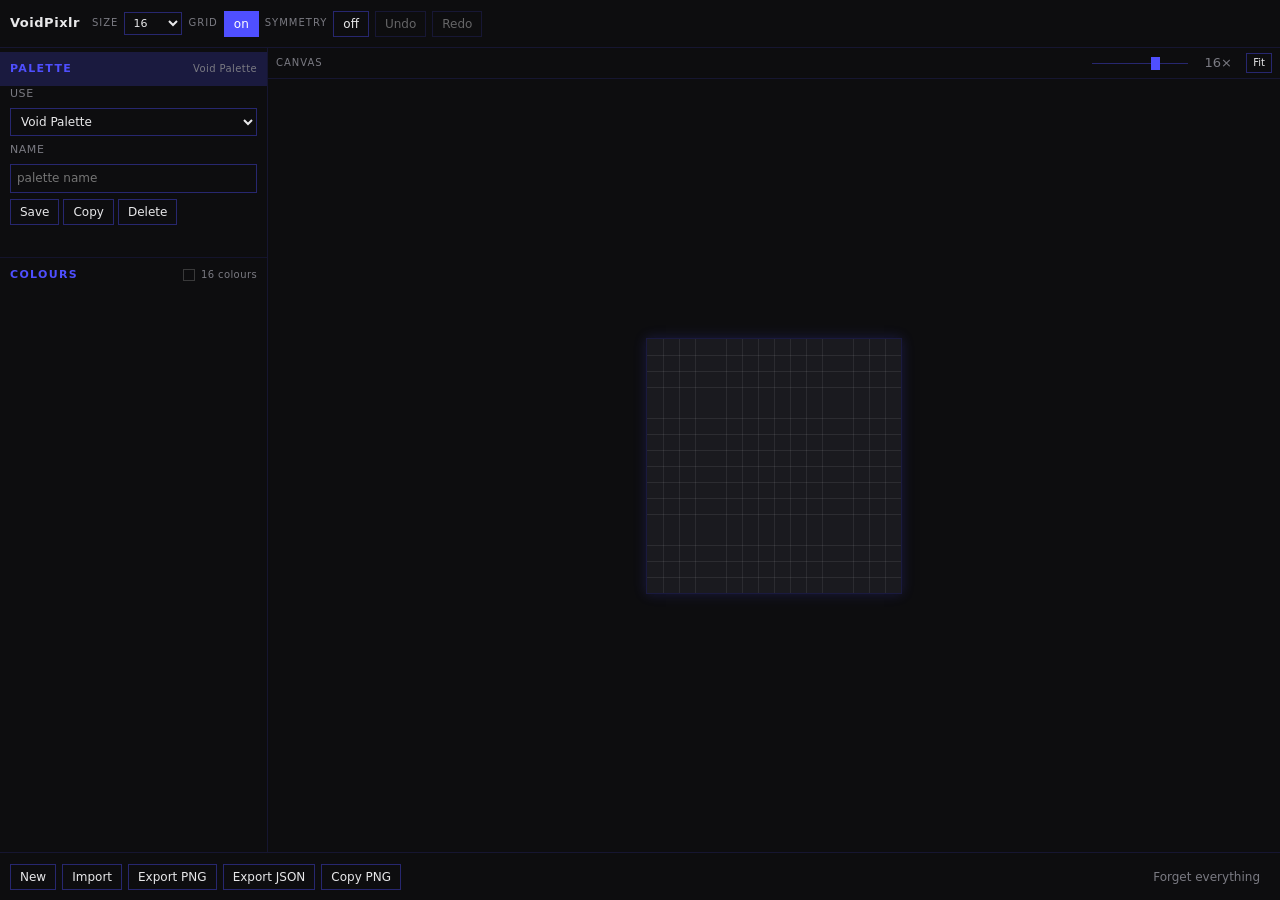
==== commit 0e9c6f84: "VoidPixlr: the split, and the drawing tool is the whole app VoidPixlr and VoidPixelatr were one proj" ====
--- a/index.html
+++ b/index.html
@@ -3,8 +3,8 @@
 <head>
 <meta charset="utf-8">
 <meta name="viewport" content="width=device-width, initial-scale=1">
-<title>VoidPixlr — pixel art, and photos into pixels</title>
-<meta name="description" content="A pixel-art canvas for 16 to 512px art, square or not. Load a photo, frame it under a grid, pull a palette out of it and convert it to pixel art — entirely in your browser, with nothing ever uploaded.">
+<title>VoidPixlr — pixel art</title>
+<meta name="description" content="A pixel-art canvas for 16, 32 and 64 pixel square art. Pick a palette, draw, save it as a PNG — in your browser, with nothing ever uploaded.">
 <meta name="color-scheme" content="dark">
 <meta name="referrer" content="no-referrer">
 <link rel="icon" href="data:image/svg+xml,%3Csvg xmlns='http://www.w3.org/2000/svg' viewBox='0 0 16 16'%3E%3Crect width='16' height='16' fill='%230d0d0f'/%3E%3Crect x='2' y='2' width='5' height='5' fill='%234f4fff'/%3E%3Crect x='9' y='9' width='5' height='5' fill='%23e8e8ea'/%3E%3C/svg%3E">
@@ -21,20 +21,9 @@
   <header class="top-bar" id="top">
     <span class="wordmark">VoidPixlr</span>
 
-    <!-- The photo is the way into the whole pipeline, so it gets a button
-         that is always there. It used to live in the reference strip, and
-         the strip is hidden until a photo is loaded — so before your first
-         load there was nothing to click, and dropping a file only worked
-         if you released it over exactly the right box. -->
-    <button type="button" class="btn" id="load-photo" title="Load a photo (I)">Load photo</button>
-
     <div class="group" role="group" aria-label="Canvas size">
       <span class="group-label">Size</span>
-      <label class="size-field" for="size-x">X</label>
-      <select id="size-x" class="select size-select" aria-label="Canvas width"></select>
-      <label class="size-field" for="size-y">Y</label>
-      <select id="size-y" class="select size-select" aria-label="Canvas height"></select>
-      <button type="button" class="btn is-active" id="size-lock" aria-pressed="true" title="X and Y are tied together — the canvas is square. Click to set them separately.">linked</button>
+      <select id="size" class="select size-select" aria-label="Canvas size"></select>
     </div>
 
     <div class="group" role="group" aria-label="Grid lines">
@@ -49,7 +38,6 @@
 
     <button type="button" class="btn" id="undo">Undo</button>
     <button type="button" class="btn" id="redo">Redo</button>
-    <button type="button" class="btn" id="workspace-toggle" title="Image workspace (W)">Image</button>
   </header>
 
   <!-- ── The alert bar ────────────────────────────────────────────────────── -->
@@ -58,28 +46,6 @@
   <div class="alert" id="alert" hidden>
     <span class="alert-text" id="alert-text"></span>
     <button type="button" class="btn" id="alert-dismiss">Dismiss</button>
-  </div>
-
-  <!-- ── Reference strip ──────────────────────────────────────────────────── -->
-  <div class="reference-strip" id="reference-strip" hidden>
-    <span class="group-label">Reference</span>
-    <button type="button" class="btn" id="reference-load">Load&hellip;</button>
-    <span class="strip-name" id="reference-name">image</span>
-    <div class="group" role="group" aria-label="Reference mode">
-      <span class="group-label">Mode</span>
-      <button type="button" class="btn" id="reference-mode" title="Reference mode (M)">off</button>
-    </div>
-    <label class="strip-label" for="reference-opacity">
-      Opacity
-      <input type="range" id="reference-opacity" min="0" max="100" value="50">
-      <span class="readout" id="reference-opacity-value">50%</span>
-    </label>
-    <div class="group" role="group" aria-label="Reference fit">
-      <span class="group-label">Fit</span>
-      <button type="button" class="btn" id="reference-fit" title="Reference fit (F)">cover</button>
-    </div>
-    <button type="button" class="btn" id="reference-clear">Clear</button>
-    <span class="never">never uploaded</span>
   </div>
 
   <!-- ── Inline panels ────────────────────────────────────────────────────── -->
@@ -103,7 +69,6 @@
     <div class="inline-panel" id="import-panel" hidden>
       <button type="button" class="btn" id="import-json">Import JSON&hellip;</button>
       <button type="button" class="btn" id="import-png">Import PNG&hellip;</button>
-      <button type="button" class="btn" id="import-reference">Load PNG as reference&hellip;</button>
       <span class="panel-label">JSON palette</span>
       <button type="button" class="btn import-mode is-active" id="import-adopt">Adopt the file&rsquo;s</button>
       <button type="button" class="btn import-mode" id="import-remap">Remap to mine</button>
@@ -114,14 +79,10 @@
   </div>
 
   <!-- ── The menu ─────────────────────────────────────────────────────────── -->
-  <!-- One column, on the left, and everything in it drops open. There used
-       to be two columns of controls — the palette on the far left and the
-       Image mode's controls beside it — and they were both open at once.
-       Now there is one menu, and a section stays shut until it is wanted.
-
-       The colours are a pop-over rather than a section: a sixty-four
-       swatch grid takes more room than the whole menu, and it is wanted
-       for a moment at a time, not all the time. -->
+  <!-- One column, on the left, and everything in it drops open. The colours
+       are a pop-over rather than a section: a sixty-four swatch grid takes
+       more room than the whole menu, and it is wanted for a moment at a
+       time, not all the time. -->
   <aside class="sidebar" id="sidebar">
 
     <div class="menu" id="menu">
@@ -145,7 +106,6 @@
             <button type="button" class="btn" id="palette-delete">Delete</button>
           </div>
 
-          <button type="button" class="btn wide" id="palette-generate">Generate from image&hellip;</button>
           <p class="side-note" id="sidebar-note"></p>
         </div>
       </section>
@@ -161,153 +121,6 @@
         </button>
       </section>
 
-      <!-- The Image mode's controls. They live in the same menu as
-           everything else, and they only appear when the Image mode is on. -->
-      <div class="menu-group" id="menu-image" hidden>
-
-        <section class="menu-section" data-section="adjust">
-          <button type="button" class="menu-head" aria-expanded="false" aria-controls="menu-adjust">
-            <span class="menu-head-label">Adjust</span>
-            <span class="menu-head-meta" id="adjust-summary">as loaded</span>
-          </button>
-          <div class="menu-body" id="menu-adjust" hidden>
-            <p class="side-note" id="ws-load-note"></p>
-
-            <div class="ws-slider">
-              <label for="ws-black">Black point <span class="readout" id="ws-black-value">0%</span></label>
-              <input type="range" id="ws-black" min="0" max="40" value="0">
-            </div>
-            <div class="ws-slider">
-              <label for="ws-white">White point <span class="readout" id="ws-white-value">100%</span></label>
-              <input type="range" id="ws-white" min="60" max="100" value="100">
-            </div>
-            <div class="ws-slider">
-              <label for="ws-brightness">Brightness <span class="readout" id="ws-brightness-value">100%</span></label>
-              <input type="range" id="ws-brightness" min="0" max="200" value="100">
-            </div>
-            <div class="ws-slider">
-              <label for="ws-contrast">Contrast <span class="readout" id="ws-contrast-value">100%</span></label>
-              <input type="range" id="ws-contrast" min="0" max="200" value="100">
-            </div>
-            <div class="ws-slider">
-              <label for="ws-saturation">Saturation <span class="readout" id="ws-saturation-value">100%</span></label>
-              <input type="range" id="ws-saturation" min="0" max="200" value="100">
-            </div>
-            <div class="ws-slider">
-              <label for="ws-hue">Hue shift <span class="readout" id="ws-hue-value">0&deg;</span></label>
-              <input type="range" id="ws-hue" min="-180" max="180" value="0">
-            </div>
-            <div class="ws-row">
-              <label class="check"><input type="checkbox" id="ws-grey"> Greyscale</label>
-            </div>
-            <div class="ws-row wrap">
-              <button type="button" class="btn" id="ws-auto-levels" title="Auto levels (L)">Auto levels</button>
-              <button type="button" class="btn" id="ws-reset-adjust" title="Reset every adjustment">Reset all</button>
-            </div>
-          </div>
-        </section>
-
-        <section class="menu-section" data-section="extract">
-          <button type="button" class="menu-head" aria-expanded="false" aria-controls="menu-extract">
-            <span class="menu-head-label">Extract</span>
-            <span class="menu-head-meta" id="extract-summary">32 colours</span>
-          </button>
-          <div class="menu-body" id="menu-extract" hidden>
-            <div class="ws-labelled">
-              <span class="panel-label">Colours</span>
-              <div class="ws-row">
-                <button type="button" class="btn" id="ws-count-16">16</button>
-                <button type="button" class="btn is-active" id="ws-count-32">32</button>
-                <button type="button" class="btn" id="ws-count-64">64</button>
-                <button type="button" class="btn" id="ws-extract">Extract</button>
-              </div>
-            </div>
-            <p class="ws-note" id="ws-palette-status"></p>
-
-            <div class="ws-tune" id="ws-tune" hidden>
-              <div class="ws-slider">
-                <label for="ws-tune-saturation">Saturation</label>
-                <input type="range" id="ws-tune-saturation" min="0" max="200" value="100">
-              </div>
-              <div class="ws-slider">
-                <label for="ws-tune-brightness">Brightness</label>
-                <input type="range" id="ws-tune-brightness" min="0" max="200" value="100">
-              </div>
-              <div class="ws-slider">
-                <label for="ws-tune-contrast">Contrast</label>
-                <input type="range" id="ws-tune-contrast" min="0" max="200" value="100">
-              </div>
-              <div class="ws-slider">
-                <label for="ws-tune-hue">Hue shift</label>
-                <input type="range" id="ws-tune-hue" min="-180" max="180" value="0">
-              </div>
-              <div class="ws-slider">
-                <label for="ws-tune-posterise">Posterise</label>
-                <input type="range" id="ws-tune-posterise" min="0" max="8" value="0">
-              </div>
-              <div class="ws-row wrap">
-                <button type="button" class="btn" id="ws-preset-pop">Sprite pop</button>
-                <button type="button" class="btn" id="ws-preset-muted">Muted</button>
-                <button type="button" class="btn" id="ws-preset-deep">Deep</button>
-                <button type="button" class="btn" id="ws-preset-pastel">Pastel</button>
-                <button type="button" class="btn" id="ws-preset-normalise">Normalise</button>
-              </div>
-              <p class="ws-note" id="ws-tune-status"></p>
-            </div>
-
-            <div class="ws-targets" id="ws-targets" hidden>
-              <div class="ws-row wrap">
-                <button type="button" class="btn" id="ws-target-replace">Replace active</button>
-                <button type="button" class="btn" id="ws-target-append">Append</button>
-                <button type="button" class="btn" id="ws-target-new">Save as new&hellip;</button>
-                <button type="button" class="btn" id="ws-stage-cancel">Cancel</button>
-              </div>
-              <div class="ws-row">
-                <input type="text" id="ws-target-name" class="text-input" placeholder="new palette name" aria-label="New palette name">
-              </div>
-            </div>
-          </div>
-        </section>
-
-        <section class="menu-section" data-section="convert">
-          <button type="button" class="menu-head" aria-expanded="false" aria-controls="menu-convert">
-            <span class="menu-head-label">Convert</span>
-            <span class="menu-head-meta" id="convert-summary">32 &times; 32</span>
-          </button>
-          <div class="menu-body" id="menu-convert" hidden>
-            <div class="ws-labelled">
-              <span class="panel-label">Target</span>
-              <div class="ws-row">
-                <span class="readout" id="ws-target-size">32 &times; 32</span>
-                <span class="ws-note inline-note">the canvas size &mdash; set it in the top bar</span>
-              </div>
-            </div>
-            <div class="ws-labelled">
-              <span class="panel-label">Sample</span>
-              <div class="ws-row">
-                <button type="button" class="btn import-mode is-active" data-group="ws-sample" data-value="average" id="ws-sample-average">Average</button>
-                <button type="button" class="btn import-mode" data-group="ws-sample" data-value="nearest" id="ws-sample-nearest">Nearest</button>
-              </div>
-            </div>
-            <div class="ws-labelled">
-              <span class="panel-label">Match</span>
-              <div class="ws-row wrap">
-                <button type="button" class="btn import-mode is-active" data-group="ws-match" data-value="flat" id="ws-match-flat">Flat</button>
-                <button type="button" class="btn import-mode" data-group="ws-match" data-value="bayer" id="ws-match-bayer">Bayer</button>
-                <button type="button" class="btn import-mode" data-group="ws-match" data-value="floyd" id="ws-match-floyd">Floyd</button>
-                <button type="button" class="btn import-mode" data-group="ws-match" data-value="clustered" id="ws-match-clustered">Clustered</button>
-              </div>
-            </div>
-          </div>
-        </section>
-
-      </div>
-    </div>
-
-    <!-- The pinned action. It never scrolls away and is never cut. -->
-    <div class="menu-foot" id="menu-foot" hidden>
-      <button type="button" class="btn wide accent-btn" id="ws-convert">Apply to canvas</button>
-      <p class="side-note" id="ws-status"></p>
     </div>
 
     <!-- The colour picker. It floats over the canvas instead of taking room
@@ -333,38 +146,9 @@
   </aside>
 
   <!-- ── Centre ───────────────────────────────────────────────────────────── -->
-  <!-- One canvas. The Image mode does not bring a second one: it brings the
-       source pane, and the canvas that was already there becomes the live
-       result. The controls live in the menu, not in a column of their own. -->
+  <!-- One canvas. The whole app. -->
   <main class="centre" id="centre">
 
-    <!-- The photo. Its own zoom, which never touches the canvas's, and its
-         own grid, which never touches the photo's. -->
-    <div class="ws-pane" id="ws-source-pane" hidden>
-      <div class="pane-head">
-        <span class="pane-label">Source</span>
-        <span class="pane-tools">
-          <span class="group" role="group" aria-label="Grid view">
-            <span class="group-label">Grid</span>
-            <input type="range" id="grid-zoom" min="0" max="100" value="50" aria-label="Grid zoom">
-            <span class="readout" id="grid-zoom-readout">16px</span>
-            <button type="button" class="btn" id="grid-fit" title="Fit the whole grid in the pane — Shift+drag moves the grid, Shift+wheel zooms it">Fit</button>
-          </span>
-          <span class="group" role="group" aria-label="Photo zoom">
-            <span class="group-label">Photo</span>
-            <input type="range" id="ws-zoom" min="0" max="100" value="50" aria-label="Source zoom">
-            <span class="readout" id="ws-zoom-readout">1&times;</span>
-            <button type="button" class="btn" id="ws-fit" title="Fit the photo to the grid">Fit</button>
-            <button type="button" class="btn" id="ws-pixel" title="One photo pixel per cell">Pixel</button>
-          </span>
-        </span>
-      </div>
-      <canvas id="source-pane"></canvas>
-      <p class="pane-empty" id="ws-source-empty">Drop an image here, or <button type="button" class="link-btn" id="ws-source-load">click to load</button><br><span class="pane-hint">Shift+drag moves the grid</span></p>
-    </div>
-
-    <!-- The artwork. In the Image mode this is where the live conversion
-         lands, over the art, in the very same canvas. -->
     <div class="canvas-view" id="canvas-view">
       <div class="pane-head">
         <span class="pane-label">Canvas</span>
@@ -397,7 +181,6 @@
 </div>
 
 <!-- Hidden file inputs. Nothing is uploaded — these files are read locally. -->
-<input type="file" id="file-image" accept="image/*" hidden>
 <input type="file" id="file-json" accept="application/json,.json" hidden>
 <input type="file" id="file-png" accept="image/png" hidden>
 
@@ -406,9 +189,7 @@
 <script src="js/history.js"></script>
 <script src="js/storage.js"></script>
 <script src="js/canvas.js"></script>
-<script src="js/reference.js"></script>
 <script src="js/io.js"></script>
-<script src="js/workspace.js"></script>
 <script src="js/menu.js"></script>
 <script src="js/app.js"></script>
 </body>
--- a/css/style.css
+++ b/css/style.css
@@ -99,7 +99,6 @@
 
 .top-bar { grid-area: top; }
 .alert { grid-area: alert; }
-.reference-strip { grid-area: strip; }
 .panel-row { grid-area: panels; }
 .sidebar { grid-area: sidebar; }
 .centre { grid-area: centre; }
@@ -239,45 +238,6 @@
 
 .size-btn {
   min-width: 38px;
-}
-
-/* ── The reference strip ───────────────────────────────────────────────────── */
-
-.reference-strip {
-  display: flex;
-  align-items: center;
-  gap: 8px;
-  height: var(--strip);
-  padding: 0 10px;
-  border-bottom: 1px solid rgba(79, 79, 255, 0.14);
-  background: rgba(79, 79, 255, 0.04);
-  overflow-x: auto;
-}
-
-.strip-name {
-  color: var(--muted);
-  max-width: 220px;
-  overflow: hidden;
-  text-overflow: ellipsis;
-  white-space: nowrap;
-}
-
-.strip-label {
-  display: flex;
-  align-items: center;
-  gap: 6px;
-  color: var(--muted);
-  white-space: nowrap;
-}
-
-.never {
-  color: var(--accent);
-  border: 1px solid var(--edge);
-  padding: 3px 7px;
-  font-size: 11px;
-  letter-spacing: 0.06em;
-  text-transform: uppercase;
-  white-space: nowrap;
 }
 
 /* ── Inline panels ─────────────────────────────────────────────────────────── */
@@ -648,13 +608,6 @@
 }
 
 /* The X and Y size dropdowns, and the lock between them. */
-.size-field {
-  color: var(--muted);
-  font-size: 10px;
-  letter-spacing: 0.08em;
-  text-transform: uppercase;
-}
-
 .size-select {
   width: auto;
   min-width: 58px;
@@ -702,62 +655,11 @@
 
 /* The Image mode's controls are not a column of their own: they live in the
    menu, on the left, and the centre holds the photo and the canvas. */
-.ws-labelled {
-  margin-bottom: 8px;
-}
-
-.ws-note {
-  margin: 6px 0;
-  color: var(--muted);
-  font-size: 11px;
-  line-height: 1.4;
-}
-
 /* A note that sits on the same line as a readout. */
-.ws-note.inline-note {
-  margin: 0;
-  flex: 1 1 auto;
-}
-
-.ws-row {
-  display: flex;
-  align-items: center;
-  gap: 4px;
-  margin-bottom: 6px;
-}
-
-.ws-row.wrap {
-  flex-wrap: wrap;
-}
-
 /* A label with its controls underneath it. Every row in the workspace is
    built this way, so the column reads the same from top to bottom — and
    a row of buttons can never be wider than the column it sits in. */
-.ws-labelled {
-  margin-bottom: 8px;
-}
-
-.ws-labelled > .panel-label {
-  display: block;
-  margin-bottom: 3px;
-}
-
-.ws-slider {
-  margin-bottom: 6px;
-}
-
 /* The range and its reset button share one line. */
-.ws-slider-row {
-  display: flex;
-  align-items: center;
-  gap: 6px;
-}
-
-.ws-slider-row input[type="range"] {
-  flex: 1 1 auto;
-  min-width: 0;
-}
-
 /* A small, quiet button: it undoes one value, it is not a command. */
 .btn-reset {
   flex: 0 0 auto;
@@ -772,46 +674,6 @@
   border-color: var(--accent);
 }
 
-.ws-slider label {
-  display: flex;
-  justify-content: space-between;
-  color: var(--muted);
-  font-size: 11px;
-  margin-bottom: 2px;
-}
-
-.ws-tune,
-.ws-targets {
-  margin-top: 8px;
-  padding-top: 8px;
-  border-top: 1px solid rgba(79, 79, 255, 0.12);
-}
-
-.check {
-  display: flex;
-  align-items: center;
-  gap: 5px;
-  color: var(--muted);
-  font-size: 11px;
-}
-
-/* The source pane. It is a column of the centre, beside the canvas, and it
-   has its own zoom. */
-.ws-pane {
-  position: relative;
-  flex: 1 1 0;
-  display: grid;
-  grid-template-rows: auto minmax(0, 1fr);
-  min-width: 0;
-  min-height: 0;
-  border-right: 1px solid rgba(79, 79, 255, 0.14);
-  overflow: hidden;
-}
-
-.ws-pane[hidden] {
-  display: none;
-}
-
 /* The pane's own header row. The label used to float over the canvas, and
    the grid lines ran straight through the text. */
 .pane-head {
@@ -823,14 +685,6 @@
   gap: 8px;
 }
 
-.ws-pane canvas {
-  display: block;
-  width: 100%;
-  height: 100%;
-  image-rendering: pixelated;
-  touch-action: none;
-}
-
 #source-pane {
   cursor: grab;
 }
@@ -852,29 +706,8 @@
   pointer-events: none;
 }
 
-.pane-empty {
-  position: absolute;
-  top: 50%;
-  left: 0;
-  right: 0;
-  margin: 0;
-  text-align: center;
-  color: var(--muted);
-  font-size: 12px;
-  pointer-events: none;
-}
-
-.pane-empty[hidden] {
-  display: none;
-}
-
 /* The second line of the empty state: the one thing about the pane that is
    not obvious until you try it. */
-.pane-hint {
-  font-size: 11px;
-  opacity: 0.75;
-}
-
 /* ── The bottom bar ────────────────────────────────────────────────────────── */
 
 .bottom-bar {
@@ -925,10 +758,6 @@
   border-radius: 0;
 }
 
-.strip-label input[type="range"] {
-  width: 90px;
-}
-
 /* ── The 404 page ─────────────────────────────────────────────────────────── */
 
 .notfound {
@@ -966,17 +795,6 @@
 }
 
 /* ── Narrower windows ──────────────────────────────────────────────────────── */
-
-@media (max-width: 1100px) {
-  .workspace {
-    grid-template-columns: 240px minmax(0, 1fr);
-  }
-
-  .ws-stage {
-    grid-template-columns: minmax(0, 1fr);
-    grid-template-rows: minmax(0, 1fr) minmax(0, 1fr);
-  }
-}
 
 /* The shorter the window, the fewer rows of swatches. The sidebar then
    fits without scrolling, so no control is ever cut in half by the edge.
